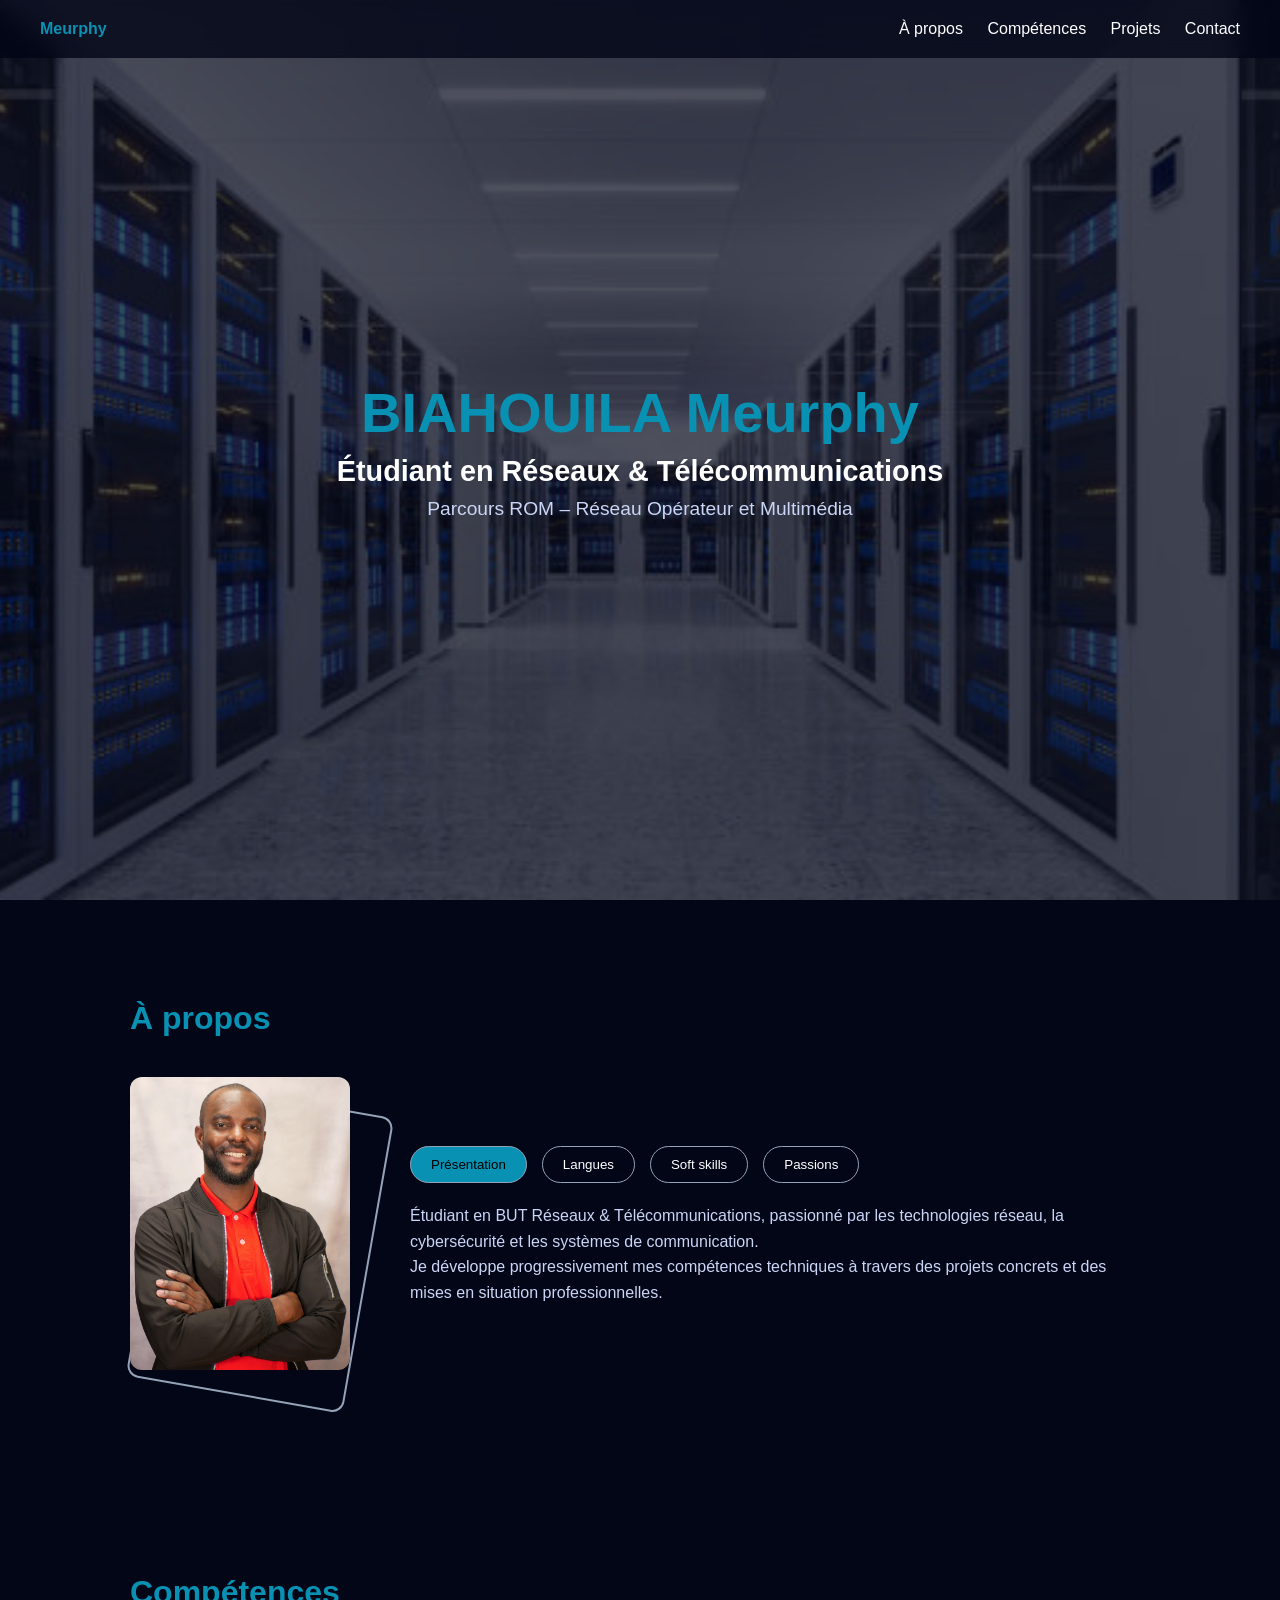
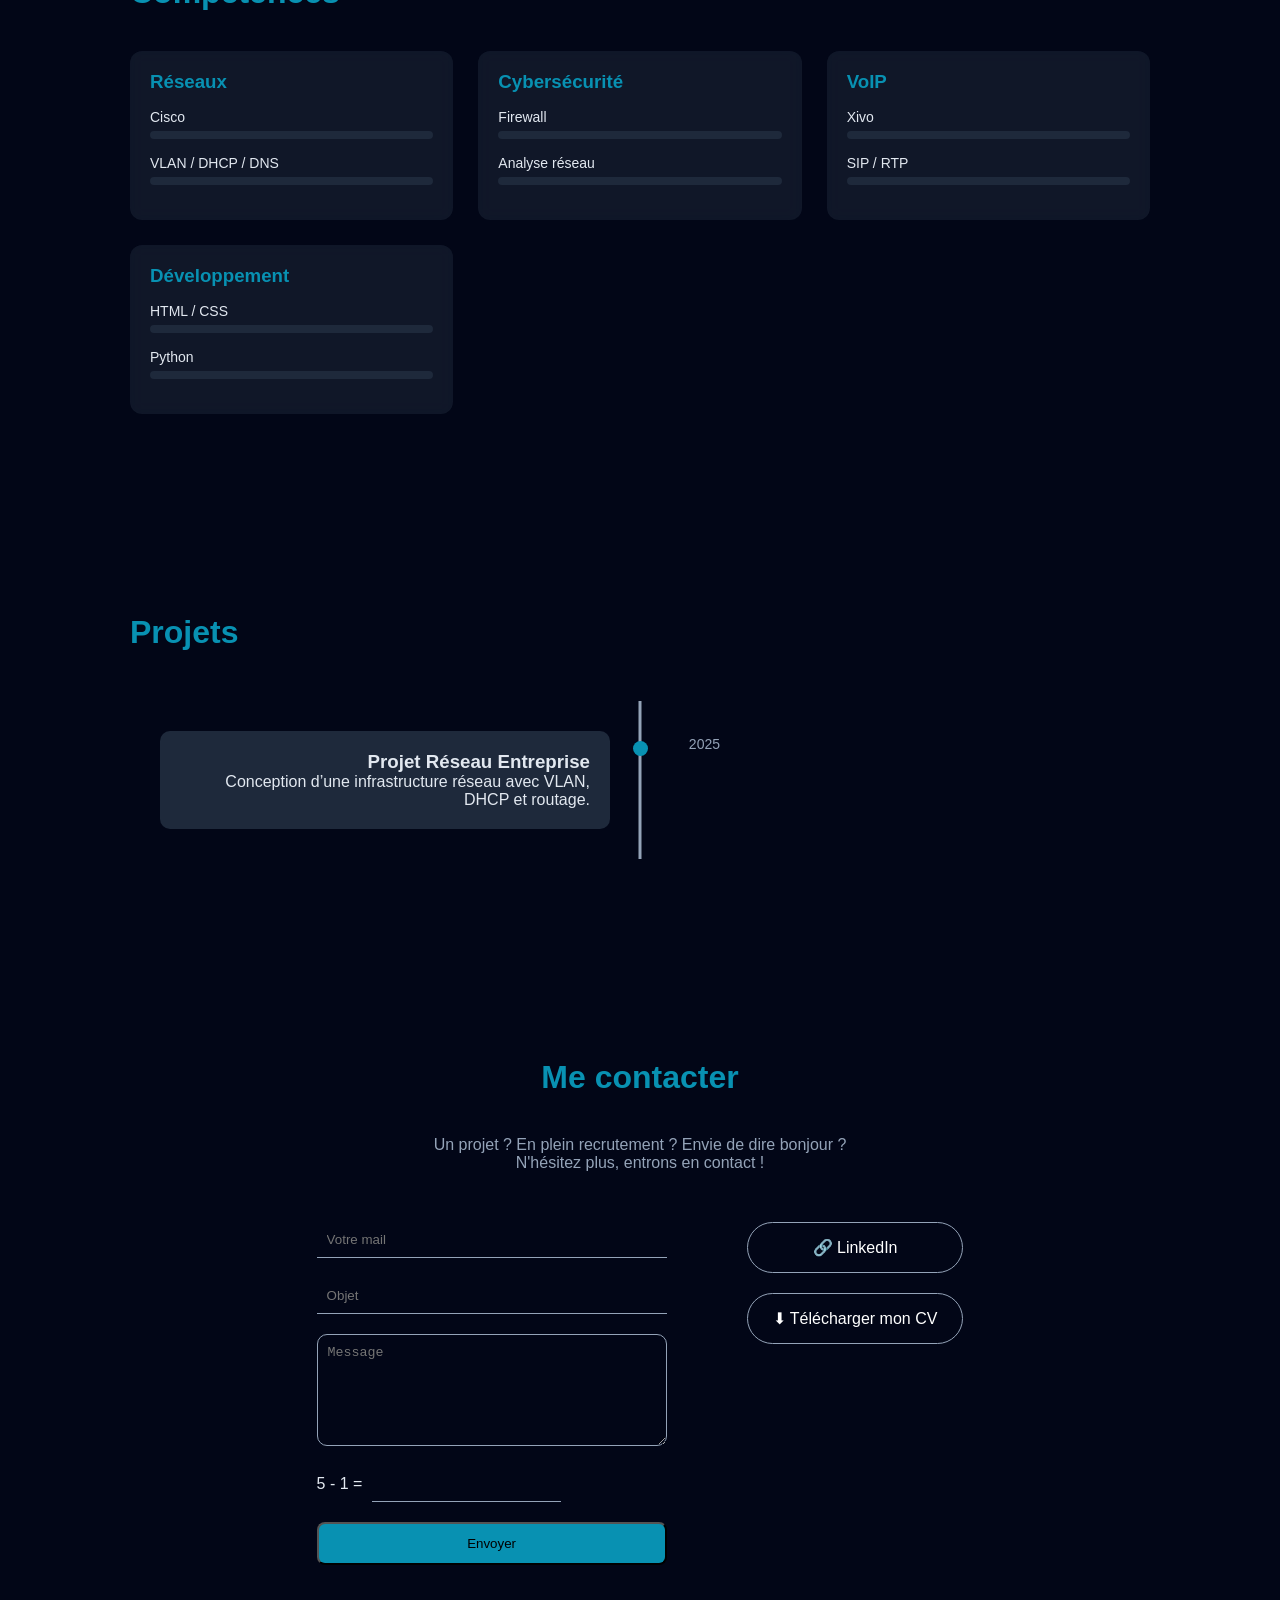
==== index.html @ 03d5271f "Add files via upload" ====
<!DOCTYPE html>
<html lang="fr">
<head>
<meta charset="UTF-8">
<title>Portfolio - Meurphy</title>
<link rel="stylesheet" href="style.css">
</head>

<body>

<!-- ========================= -->
<!-- HEADER -->
<!-- ========================= -->
<header>
    <div class="logo">Meurphy</div>
    <nav>
        <a href="#about">À propos</a>
        <a href="#skills">Compétences</a>
        <a href="#projects">Projets</a>
        <a href="#contact">Contact</a>
    </nav>
</header>

<!-- ========================= -->
<!-- HERO -->
<!-- ========================= -->
<section class="hero">
    <div class="hero-overlay"></div>

    <div class="hero-content">
        <h1>BIAHOUILA Meurphy</h1>
        <h2>Étudiant en Réseaux & Télécommunications</h2>
        <p>Parcours ROM – Réseau Opérateur et Multimédia</p>
    </div>
</section>

<!-- ========================= -->
<!-- À PROPOS -->
<!-- ========================= -->
<section id="about" class="about">

    <h2 class="section-title">À propos</h2>

    <div class="about-container">

        <!-- IMAGE -->
        <div class="about-image">
            <div class="image-frame"></div>
            <img src="meurphy.jpg" alt="photo">
        </div>

        <!-- CONTENU -->
        <div class="about-content">

            <div class="tabs">
                <button class="tab active" onclick="openTab('presentation', this)">Présentation</button>
                <button class="tab" onclick="openTab('languages', this)">Langues</button>
                <button class="tab" onclick="openTab('soft', this)">Soft skills</button>
                <button class="tab" onclick="openTab('passions', this)">Passions</button>
            </div>

            <!-- PRESENTATION -->
            <div class="tab-content active" id="presentation">
                <p>
                    Étudiant en BUT Réseaux & Télécommunications, passionné par les technologies réseau,
                    la cybersécurité et les systèmes de communication.
                </p>
                <p>
                    Je développe progressivement mes compétences techniques à travers des projets concrets
                    et des mises en situation professionnelles.
                </p>
            </div>

            <!-- LANGUES -->
            <div class="tab-content" id="languages">
                <div class="languages">

                    <div class="lang">
                        <img src="France.png" alt="français">
                        <h4>Français</h4>
                        <p>Langue maternelle</p>
                    </div>

                    <div class="lang">
                        <img src="uk.png" alt="anglais">
                        <h4>Anglais</h4>
                        <p>Niveau B2</p>
                    </div>

                </div>
            </div>

            <!-- SOFT SKILLS -->
            <div class="tab-content" id="soft">
                <ul>
                    <li>Esprit d’équipe</li>
                    <li>Autonomie</li>
                    <li>Rigueur</li>
                    <li>Adaptabilité</li>
                </ul>
            </div>

            <!-- PASSIONS -->
            <div class="tab-content" id="passions">
                <ul>
                    <li>MMA</li>
                    <li>Cybersécurité</li>
                    <li>Technologies réseau</li>
                </ul>
            </div>

        </div>

    </div>

</section>

<!-- ========================= -->
<!-- COMPÉTENCES -->
<!-- ========================= -->
<section id="skills" class="skills section">
    <h2 class="section-title">Compétences</h2>

    <div class="skills-grid">

        <div class="skill-card">
            <h3>Réseaux</h3>

            <div class="skill-item">
                <span>Cisco</span>
                <div class="progress">
                    <div class="progress-bar" data-percent="85%"></div>
                </div>
            </div>

            <div class="skill-item">
                <span>VLAN / DHCP / DNS</span>
                <div class="progress">
                    <div class="progress-bar" data-percent="80%"></div>
                </div>
            </div>
        </div>

        <div class="skill-card">
            <h3>Cybersécurité</h3>

            <div class="skill-item">
                <span>Firewall</span>
                <div class="progress">
                    <div class="progress-bar" data-percent="70%"></div>
                </div>
            </div>

            <div class="skill-item">
                <span>Analyse réseau</span>
                <div class="progress">
                    <div class="progress-bar" data-percent="65%"></div>
                </div>
            </div>
        </div>

        <div class="skill-card">
            <h3>VoIP</h3>

            <div class="skill-item">
                <span>Xivo</span>
                <div class="progress">
                    <div class="progress-bar" data-percent="75%"></div>
                </div>
            </div>

            <div class="skill-item">
                <span>SIP / RTP</span>
                <div class="progress">
                    <div class="progress-bar" data-percent="70%"></div>
                </div>
            </div>
        </div>

        <div class="skill-card">
            <h3>Développement</h3>

            <div class="skill-item">
                <span>HTML / CSS</span>
                <div class="progress">
                    <div class="progress-bar" data-percent="80%"></div>
                </div>
            </div>

            <div class="skill-item">
                <span>Python</span>
                <div class="progress">
                    <div class="progress-bar" data-percent="60%"></div>
                </div>
            </div>
        </div>

    </div>
</section>

<!-- ========================= -->
<!-- PROJETS -->
<!-- ========================= -->
<section id="projects" class="projects section">
    <h2 class="section-title">Projets</h2>

    <div class="timeline">
        <div class="timeline-item left">
            <div class="timeline-content">
                <h3>Projet Réseau Entreprise</h3>
                <p>Conception d’une infrastructure réseau avec VLAN, DHCP et routage.</p>
            </div>
            <span class="timeline-date">2025</span>
        </div>
    </div>
</section>

<!-- ========================= -->
<!-- CONTACT -->
<!-- ========================= -->
<section id="contact" class="contact section">
    <h2 class="section-title">Me contacter</h2>

    <p class="contact-subtitle">
        Un projet ? En plein recrutement ? Envie de dire bonjour ? <br>
        N'hésitez plus, entrons en contact !
    </p>

    <div class="contact-container">

        <form class="contact-form">
            <input type="email" placeholder="Votre mail" required>
            <input type="text" placeholder="Objet" required>
            <textarea placeholder="Message" rows="6" required></textarea>

            <div class="captcha">
                <label>5 - 1 =</label>
                <input type="number" required>
            </div>

            <button type="submit" class="btn">Envoyer</button>
        </form>

        <div class="contact-links">
            <a href="#" class="contact-btn">🔗 LinkedIn</a>
            <a href="CV_Meurphy.pdf" download class="contact-btn">⬇ Télécharger mon CV</a>
        </div>

    </div>
</section>

<script src="script.js"></script>

</body>
</html>
---- style.css ----
/* RESET */
* {
    margin: 0;
    padding: 0;
    box-sizing: border-box;
}

body {
    font-family: 'Segoe UI', sans-serif;
    background: #020617;
    color: #e2e8f0;
}

/* HEADER */
header {
    position: fixed;
    width: 100%;
    top: 0;
    display: flex;
    justify-content: space-between;
    padding: 20px 40px;
    background: rgba(2,6,23,0.8);
    backdrop-filter: blur(10px);
    z-index: 1000;
}

.logo {
    color: #0891b2;
    font-weight: bold;
}

nav a {
    margin-left: 20px;
    color: white;
    text-decoration: none;
}

nav a:hover {
    color: #0891b2;
}

/* HERO */
/* HERO IMAGE BACKGROUND */
.hero {
    position: relative;
    height: 100vh;
    background: url("hero.jpg") center/cover no-repeat;
    display: flex;
    justify-content: center;
    align-items: center;
    text-align: center;
}

/* OVERLAY */
.hero-overlay {
    position: absolute;
    width: 100%;
    height: 100%;
    background: rgba(2, 6, 23, 0.7);
}

/* CONTENU */
.hero-content {
    position: relative;
    color: white;
}

.hero-content h1 {
    font-size: 3.5em;
    margin-bottom: 10px;
    color: #0891b2;
}

.hero-content h2 {
    font-size: 1.8em;
    margin-bottom: 10px;
}

.hero-content p {
    font-size: 1.2em;
    color: #cbd5f5;
}

/* BUTTON */
.btn {
    padding: 12px 25px;
    background: #0891b2;
    color: black;
    border-radius: 8px;
    text-decoration: none;
}

/* SECTION */
.section {
    padding: 100px 40px;
    max-width: 1100px;
    margin: auto;
}

/* GRID */
.grid {
    display: grid;
    grid-template-columns: repeat(auto-fit, minmax(250px, 1fr));
    gap: 20px;
}

/* CARD */
.card {
    background: rgba(30,41,59,0.5);
    padding: 20px;
    border-radius: 12px;
    backdrop-filter: blur(8px);
    transition: 0.3s;
}

.card:hover {
    transform: translateY(-5px);
}

/* ========================= */
/* 🔥 SECTION À PROPOS */
/* ========================= */

.about {
    padding: 100px 40px;
    max-width: 1100px;
    margin: auto;
}

.section-title {
    font-size: 2em;
    margin-bottom: 40px;
    color: #0891b2;
}

.about-container {
    display: flex;
    gap: 60px;
    align-items: center;
}

/* IMAGE */
.about-image {
    position: relative;
}

.about-image img {
    width: 220px;
    border-radius: 12px;
    position: relative;
    z-index: 2;
}

.image-frame {
    position: absolute;
    width: 220px;
    height: 300px;
    border: 2px solid #94a3b8;
    border-radius: 12px;
    transform: rotate(10deg);
    top: 20px;
    left: 20px;
}

/* CONTENT */
.about-content {
    flex: 1;
}

/* TABS */
.tabs {
    display: flex;
    gap: 15px;
    margin-bottom: 20px;
}

.tab {
    padding: 10px 20px;
    border-radius: 20px;
    border: 1px solid #94a3b8;
    background: transparent;
    color: white;
    cursor: pointer;
    transition: 0.3s;
}

.tab:hover {
    background: #1e293b;
}

.tab.active {
    background: #0891b2;
    color: black;
}

/* TEXT */
.tab-content {
    display: none;
    color: #cbd5f5;
    line-height: 1.6;
}

.tab-content.active {
    display: block;
}

.tab-content ul {
    padding-left: 20px;
}

/* RESPONSIVE */
@media (max-width: 768px) {

    header {
        flex-direction: column;
        gap: 10px;
    }

    .about-container {
        flex-direction: column;
        text-align: center;
    }

    .image-frame {
        display: none;
    }

    .hero h1 {
        font-size: 2em;
    }
}/* ========================= */
/* COMPETENCES */
/* ========================= */

.skills-grid {
    display: grid;
    grid-template-columns: repeat(auto-fit, minmax(250px, 1fr));
    gap: 25px;
}

.skill-card {
    background: rgba(30,41,59,0.5);
    padding: 20px;
    border-radius: 12px;
    backdrop-filter: blur(8px);
    transition: 0.3s;
    cursor: pointer;
}

.skill-card:hover {
    transform: translateY(-5px);
}

/* BARRE */
.progress {
    margin-top: 15px;
    height: 10px;
    background: #1e293b;
    border-radius: 10px;
    overflow: hidden;
}

/* BARRE INTERNE */
.progress-bar {
    height: 100%;
    width: 0;
    background: #0891b2;
    border-radius: 10px;
    position: relative;
    transition: width 0.6s ease;
}

/* TEXTE % */
.progress-bar::after {
    content: attr(data-percent);
    position: absolute;
    right: 5px;
    top: -25px;
    font-size: 12px;
    color: white;
    opacity: 0;
    transition: 0.3s;
}

/* HOVER = ANIMATION */
.skill-card:hover .progress-bar {
    width: attr(data-percent);
}

.skill-card:hover .progress-bar::after {
    opacity: 1;
}/* TITRE DANS LES CARTES */
.skill-card h3 {
    margin-bottom: 15px;
    color: #0891b2;
}

/* CHAQUE SKILL */
.skill-item {
    margin-bottom: 15px;
}

.skill-item span {
    font-size: 14px;
}

/* BARRE */
.progress {
    margin-top: 5px;
    height: 8px;
    background: #1e293b;
    border-radius: 10px;
    overflow: hidden;
}

.progress-bar {
    height: 100%;
    width: 0;
    background: #0891b2;
    border-radius: 10px;
    position: relative;
    transition: width 0.6s ease;
}

/* POURCENTAGE */
.progress-bar::after {
    content: attr(data-percent);
    position: absolute;
    right: 0;
    top: -20px;
    font-size: 12px;
    opacity: 0;
    transition: 0.3s;
}

/* HOVER GLOBAL */
.skill-card:hover .progress-bar {
    width: var(--percent);
}

.skill-card:hover .progress-bar::after {
    opacity: 1;
}/* ========================= */
/* CONTACT */
/* ========================= */

.contact {
    text-align: center;
}

.contact-subtitle {
    color: #94a3b8;
    margin-bottom: 50px;
}

/* LAYOUT */
.contact-container {
    display: flex;
    justify-content: center;
    gap: 80px;
    align-items: flex-start;
}

/* FORM */
.contact-form {
    display: flex;
    flex-direction: column;
    gap: 20px;
    width: 350px;
}

.contact-form input,
.contact-form textarea {
    background: transparent;
    border: none;
    border-bottom: 1px solid #94a3b8;
    padding: 10px;
    color: white;
}

.contact-form textarea {
    border: 1px solid #94a3b8;
    border-radius: 10px;
}

/* CAPTCHA */
.captcha {
    display: flex;
    align-items: center;
    gap: 10px;
}

/* BOUTONS DROITE */
.contact-links {
    display: flex;
    flex-direction: column;
    gap: 20px;
}

.contact-btn {
    padding: 15px 25px;
    border: 1px solid #94a3b8;
    border-radius: 30px;
    text-decoration: none;
    color: white;
    transition: 0.3s;
}

.contact-btn:hover {
    background: #0891b2;
    color: black;
}

/* RESPONSIVE */
@media (max-width: 768px) {
    .contact-container {
        flex-direction: column;
        align-items: center;
    }
}
/* ========================= */
/* TIMELINE PROJETS */
/* ========================= */

.timeline {
    position: relative;
    margin-top: 50px;
}

/* LIGNE CENTRALE */
.timeline::before {
    content: "";
    position: absolute;
    left: 50%;
    width: 3px;
    height: 100%;
    background: #94a3b8;
    transform: translateX(-50%);
}

/* ITEM */
.timeline-item {
    position: relative;
    width: 50%;
    padding: 30px;
}

/* GAUCHE */
.timeline-item.left {
    left: 0;
    text-align: right;
}

/* DROITE */
.timeline-item.right {
    left: 50%;
}

/* CONTENU */
.timeline-content {
    background: #1e293b;
    padding: 20px;
    border-radius: 10px;
}

/* POINT */
.timeline-item::before {
    content: "";
    position: absolute;
    top: 40px;
    width: 15px;
    height: 15px;
    background: #0891b2;
    border-radius: 50%;
    z-index: 1;
}

/* POSITION POINT */
.timeline-item.left::before {
    right: -8px;
}

.timeline-item.right::before {
    left: -8px;
}

/* DATE */
.timeline-date {
    position: absolute;
    top: 35px;
    font-size: 14px;
    color: #94a3b8;
}

.timeline-item.left .timeline-date {
    right: -80px;
}

.timeline-item.right .timeline-date {
    left: -80px;
}

/* RESPONSIVE */
@media (max-width: 768px) {

    .timeline::before {
        left: 10px;
    }

    .timeline-item {
        width: 100%;
        padding-left: 40px;
    }

    .timeline-item.right {
        left: 0;
    }

    .timeline-item.left {
        text-align: left;
    }

    .timeline-item::before {
        left: 0;
    }

    .timeline-date {
        position: relative;
        left: 0;
        right: 0;
        margin-bottom: 10px;
    }
}
/* ========================= */
/* LANGUES */
/* ========================= */

.languages {
    display: flex;
    gap: 50px;
    margin-top: 30px;
    align-items: center;
}

/* CARTE LANGUE */
.lang {
    text-align: center;
    transition: 0.3s;
}

/* IMAGE (TAILLE PRO) */
.lang img {
    width: 60px;
    height: 40px;
    object-fit: cover;
    border-radius: 6px;
    margin-bottom: 10px;
}

/* TITRE */
.lang h4 {
    color: #0891b2;
    margin-bottom: 5px;
}

/* TEXTE */
.lang p {
    font-size: 14px;
    color: #cbd5f5;
}

/* HOVER STYLE WADOUX */
.lang:hover {
    transform: translateY(-6px);
}
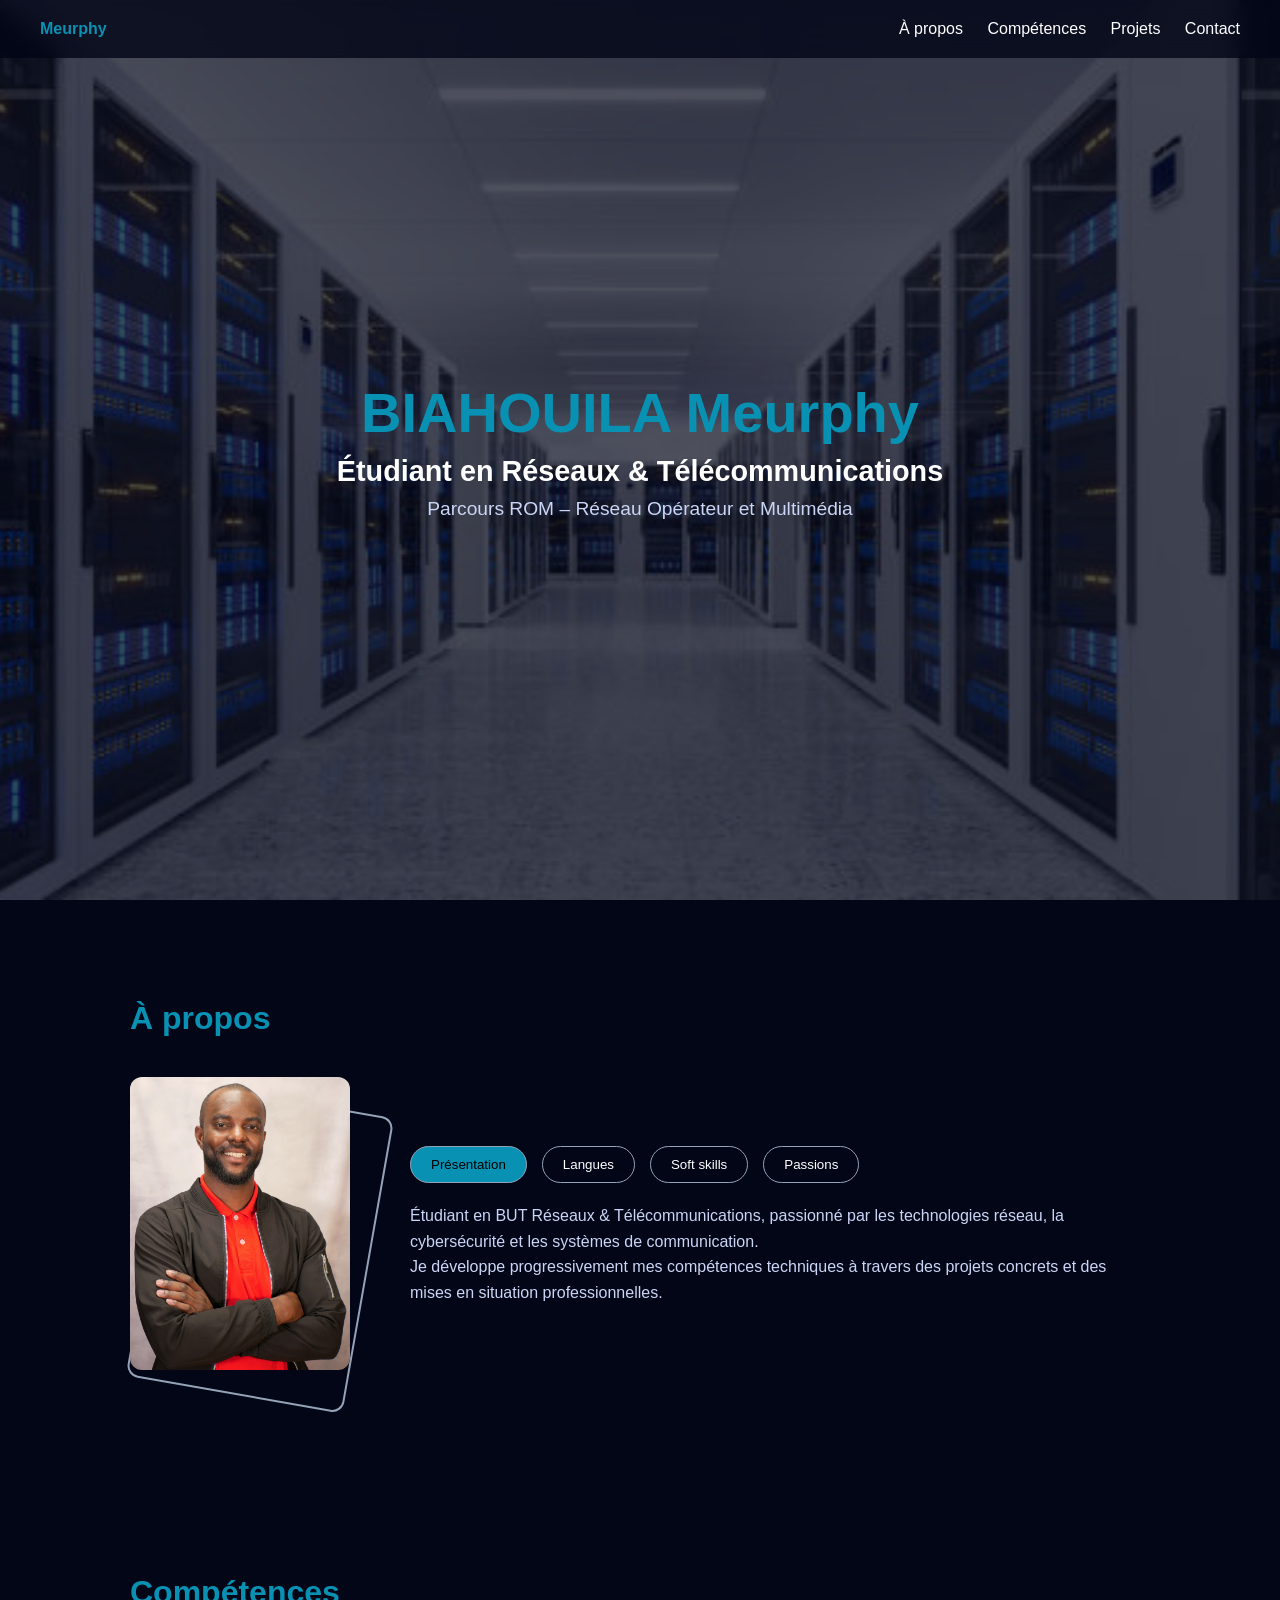
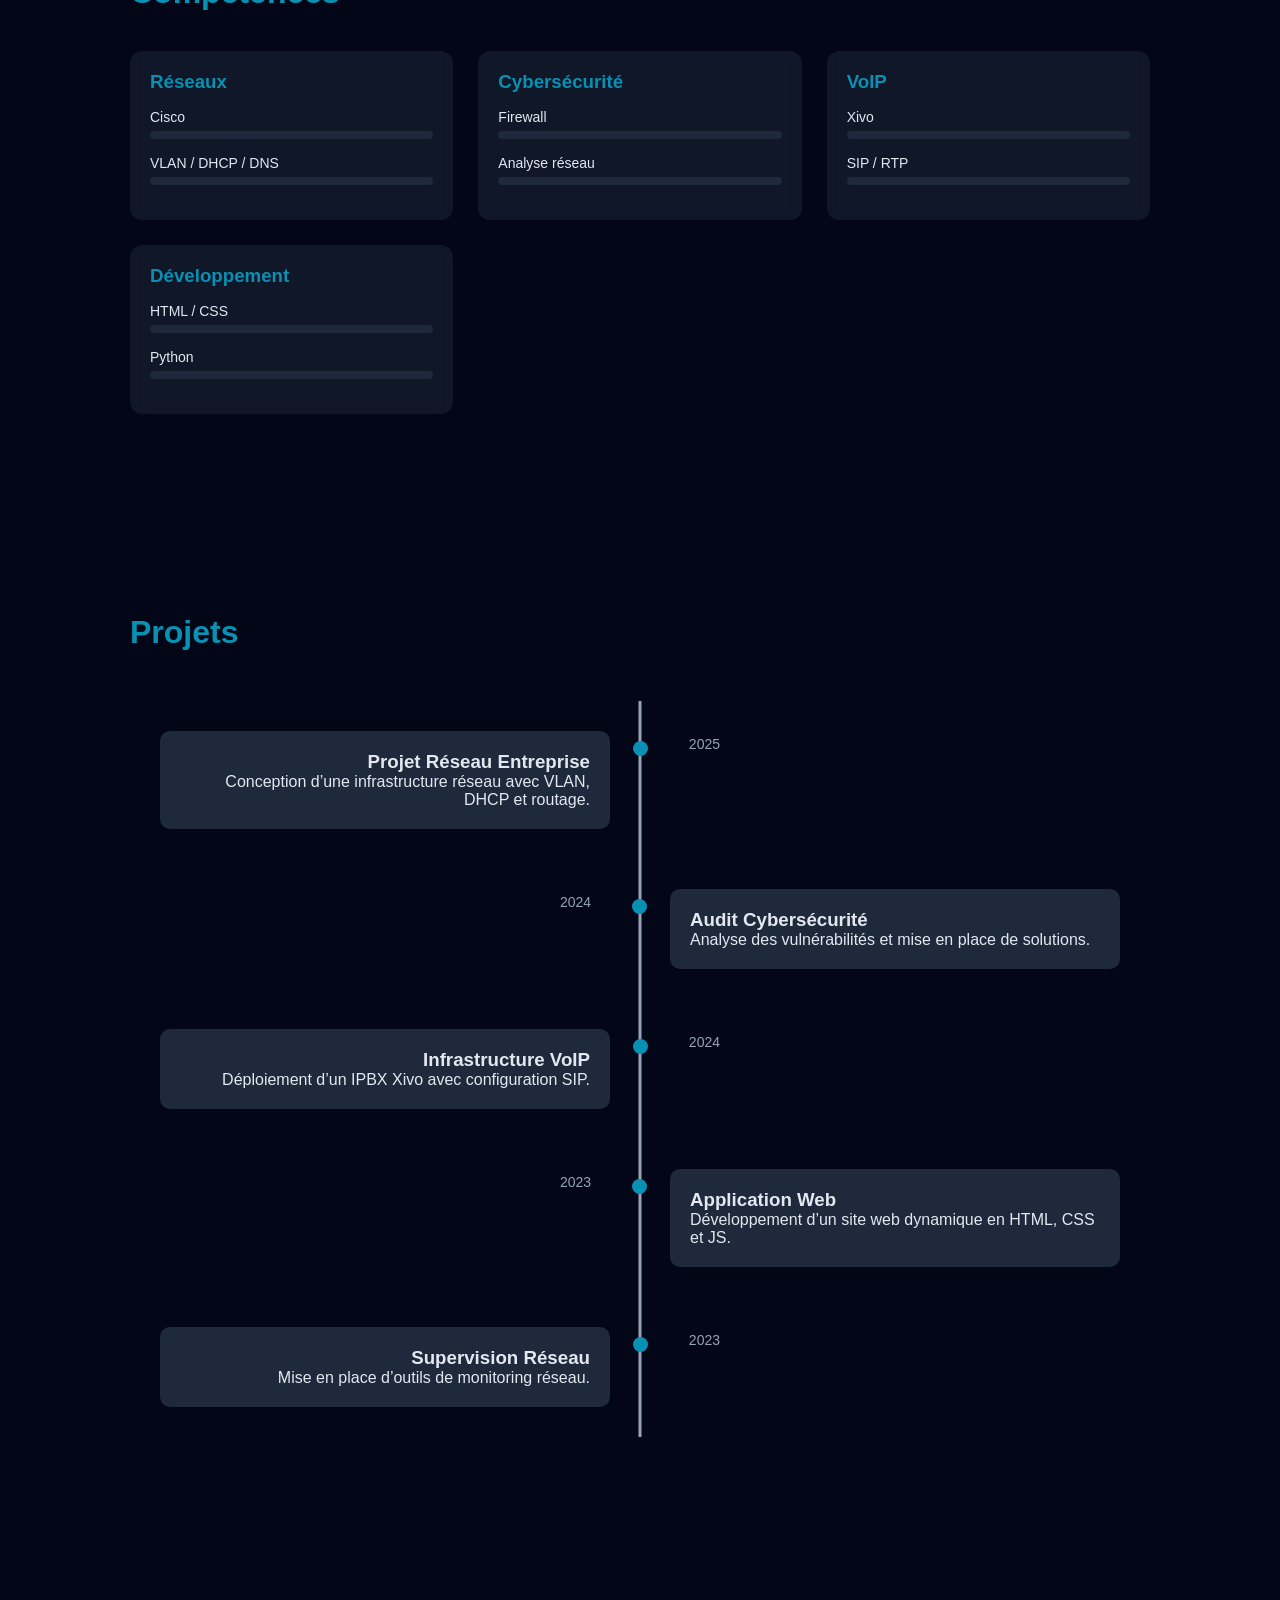
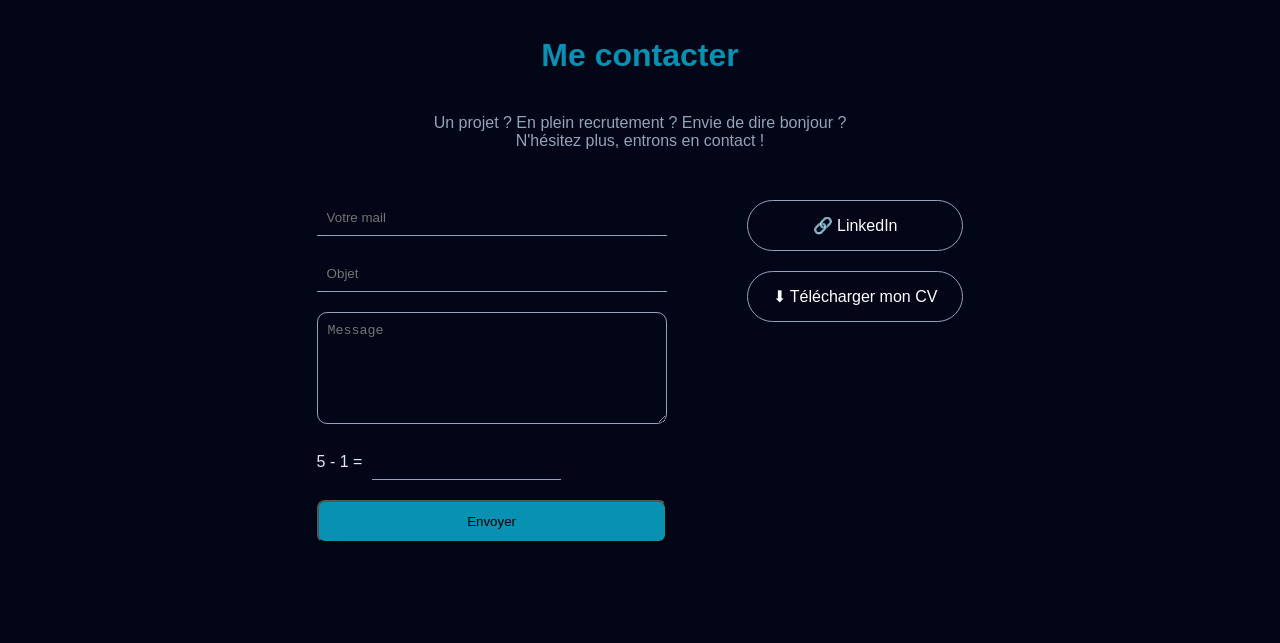
==== commit c36fdb3f: "Add files via upload" ====
--- a/index.html
+++ b/index.html
@@ -205,6 +205,7 @@
     <h2 class="section-title">Projets</h2>
 
     <div class="timeline">
+
         <div class="timeline-item left">
             <div class="timeline-content">
                 <h3>Projet Réseau Entreprise</h3>
@@ -212,6 +213,39 @@
             </div>
             <span class="timeline-date">2025</span>
         </div>
+
+        <div class="timeline-item right">
+            <div class="timeline-content">
+                <h3>Audit Cybersécurité</h3>
+                <p>Analyse des vulnérabilités et mise en place de solutions.</p>
+            </div>
+            <span class="timeline-date">2024</span>
+        </div>
+
+        <div class="timeline-item left">
+            <div class="timeline-content">
+                <h3>Infrastructure VoIP</h3>
+                <p>Déploiement d’un IPBX Xivo avec configuration SIP.</p>
+            </div>
+            <span class="timeline-date">2024</span>
+        </div>
+
+        <div class="timeline-item right">
+            <div class="timeline-content">
+                <h3>Application Web</h3>
+                <p>Développement d’un site web dynamique en HTML, CSS et JS.</p>
+            </div>
+            <span class="timeline-date">2023</span>
+        </div>
+
+        <div class="timeline-item left">
+            <div class="timeline-content">
+                <h3>Supervision Réseau</h3>
+                <p>Mise en place d’outils de monitoring réseau.</p>
+            </div>
+            <span class="timeline-date">2023</span>
+        </div>
+
     </div>
 </section>
 
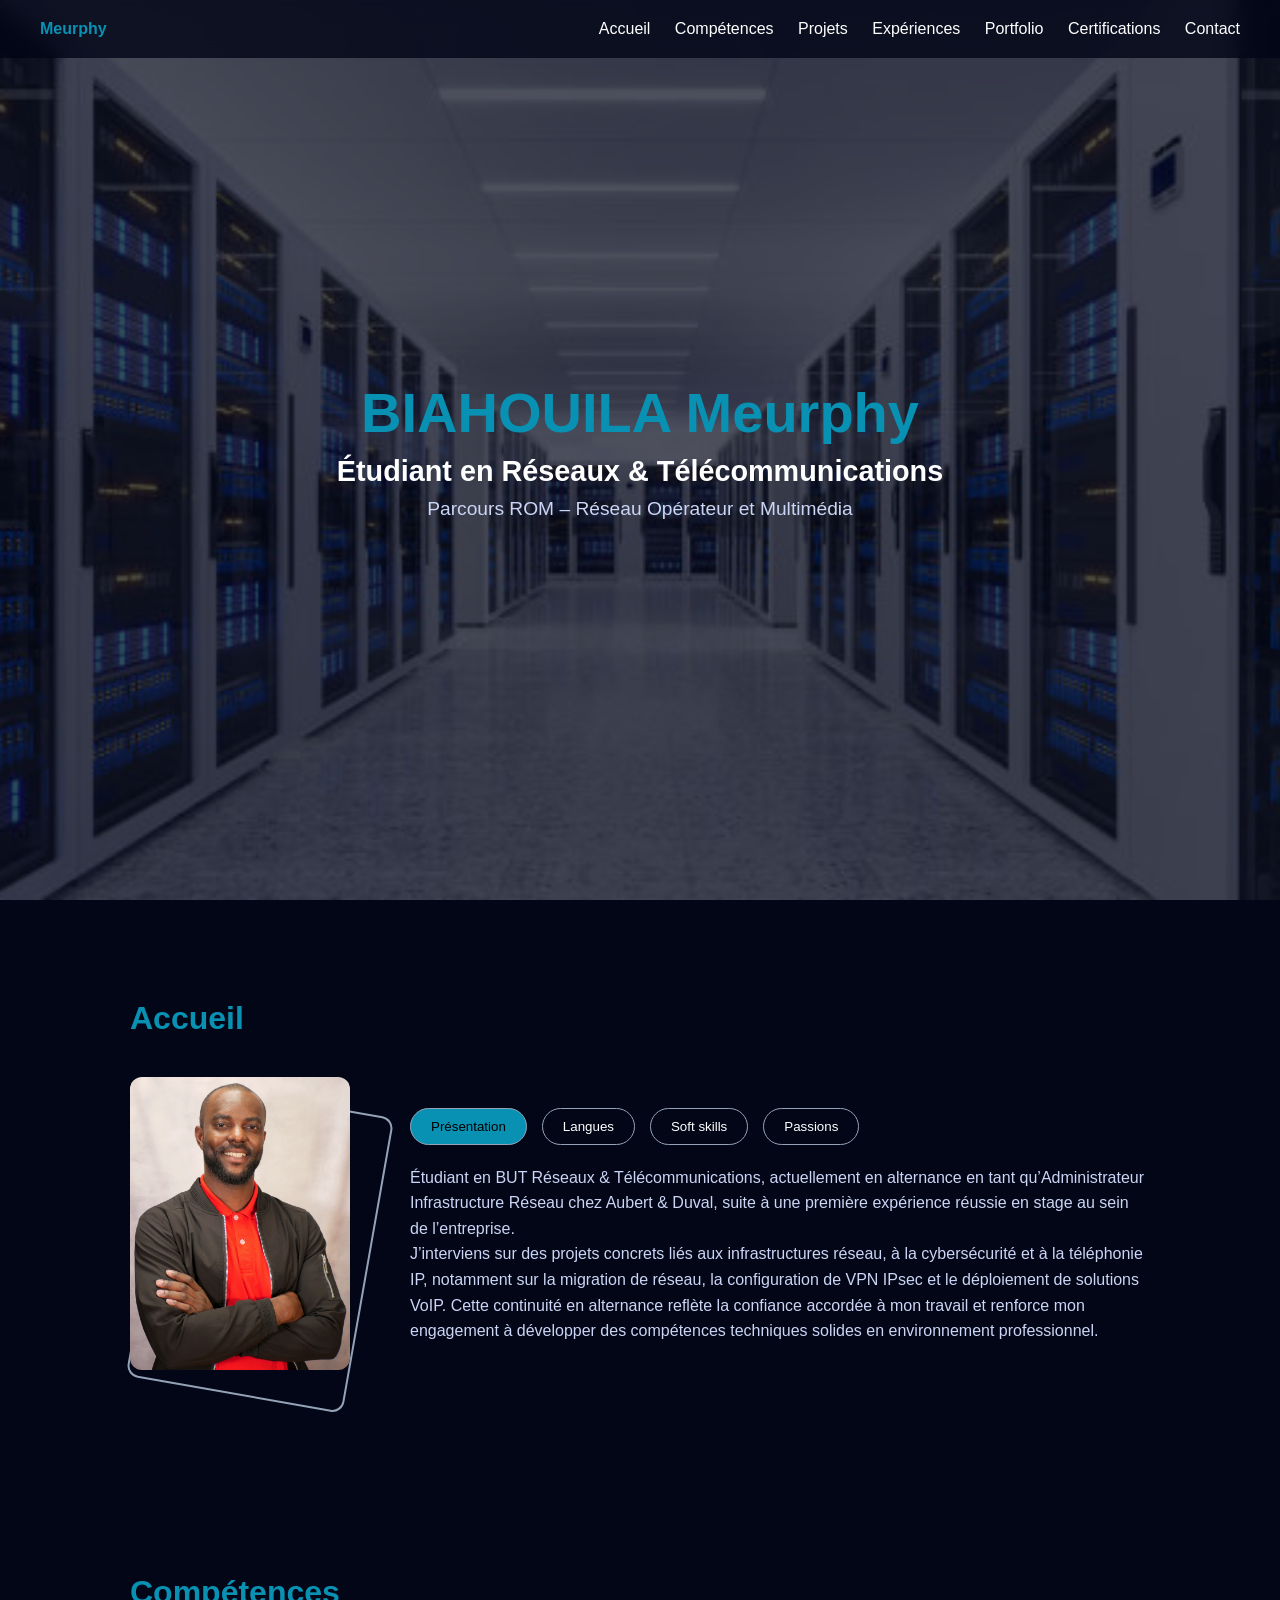
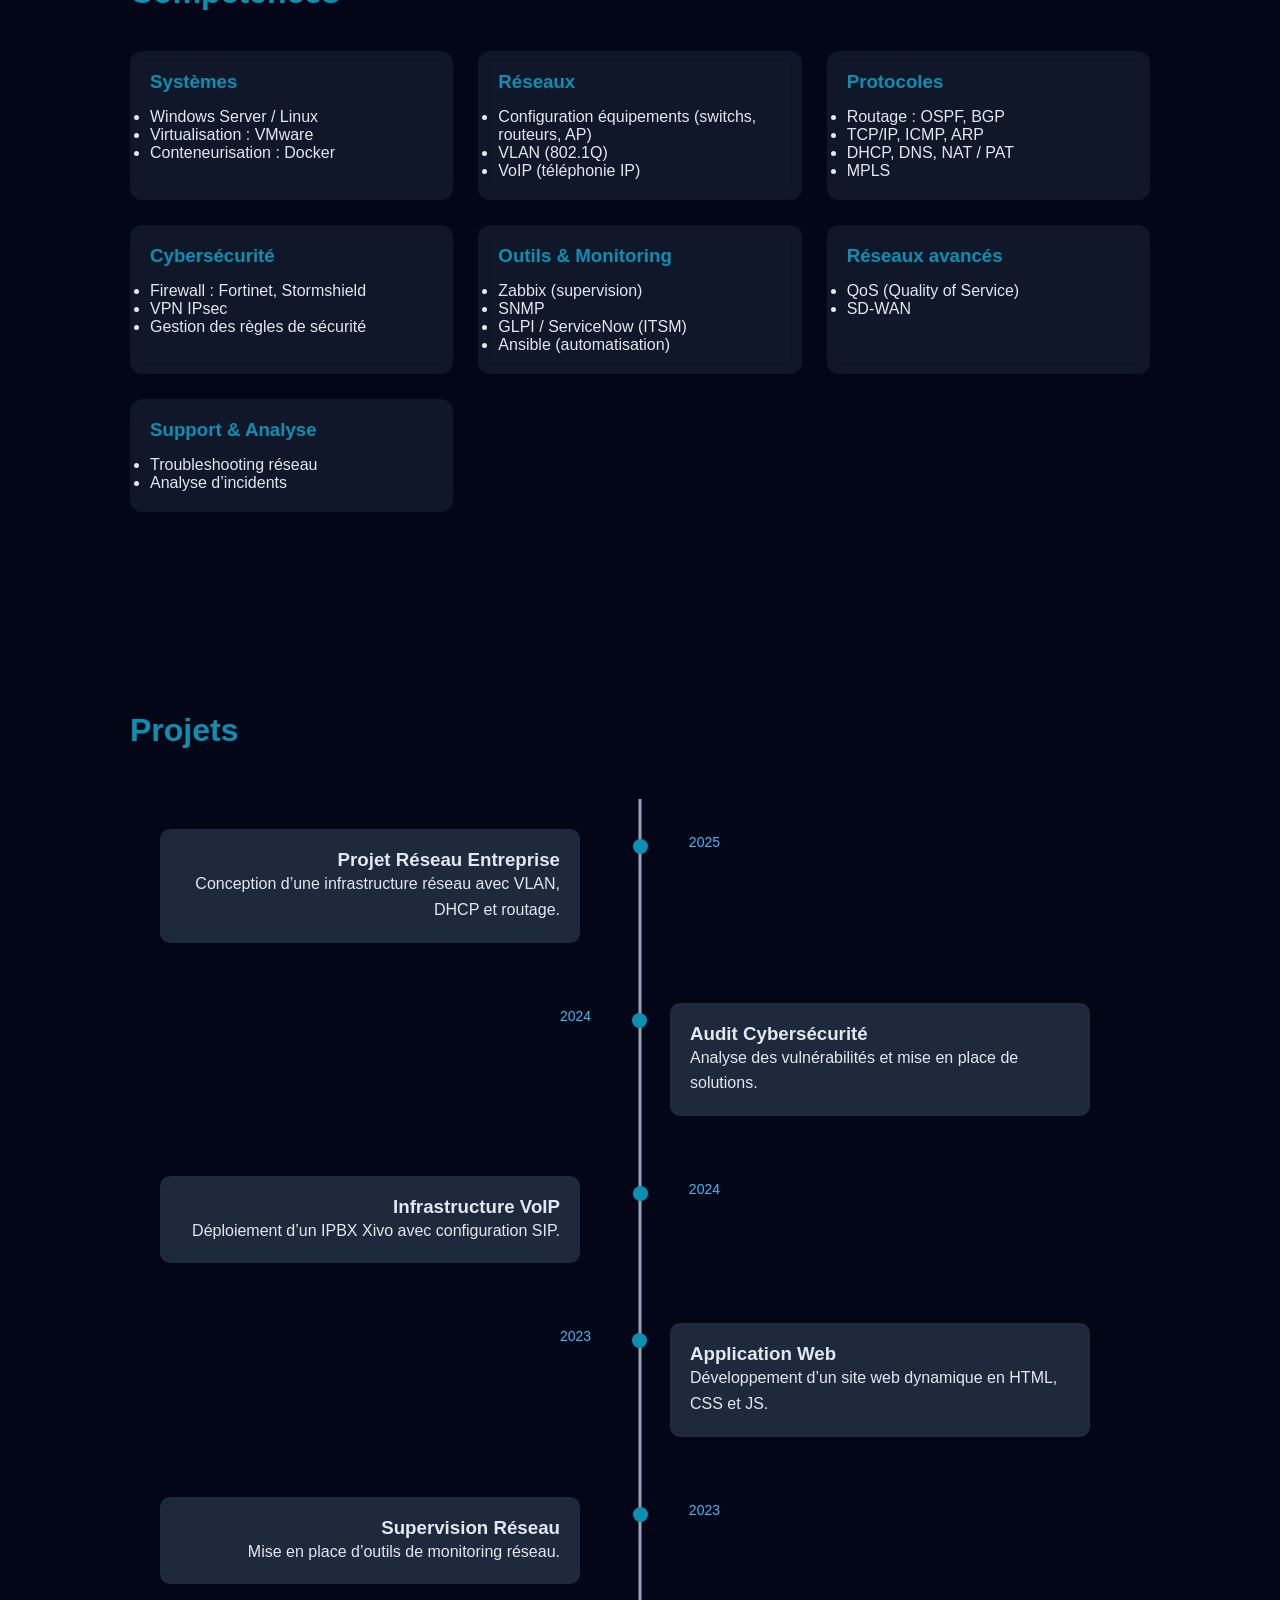
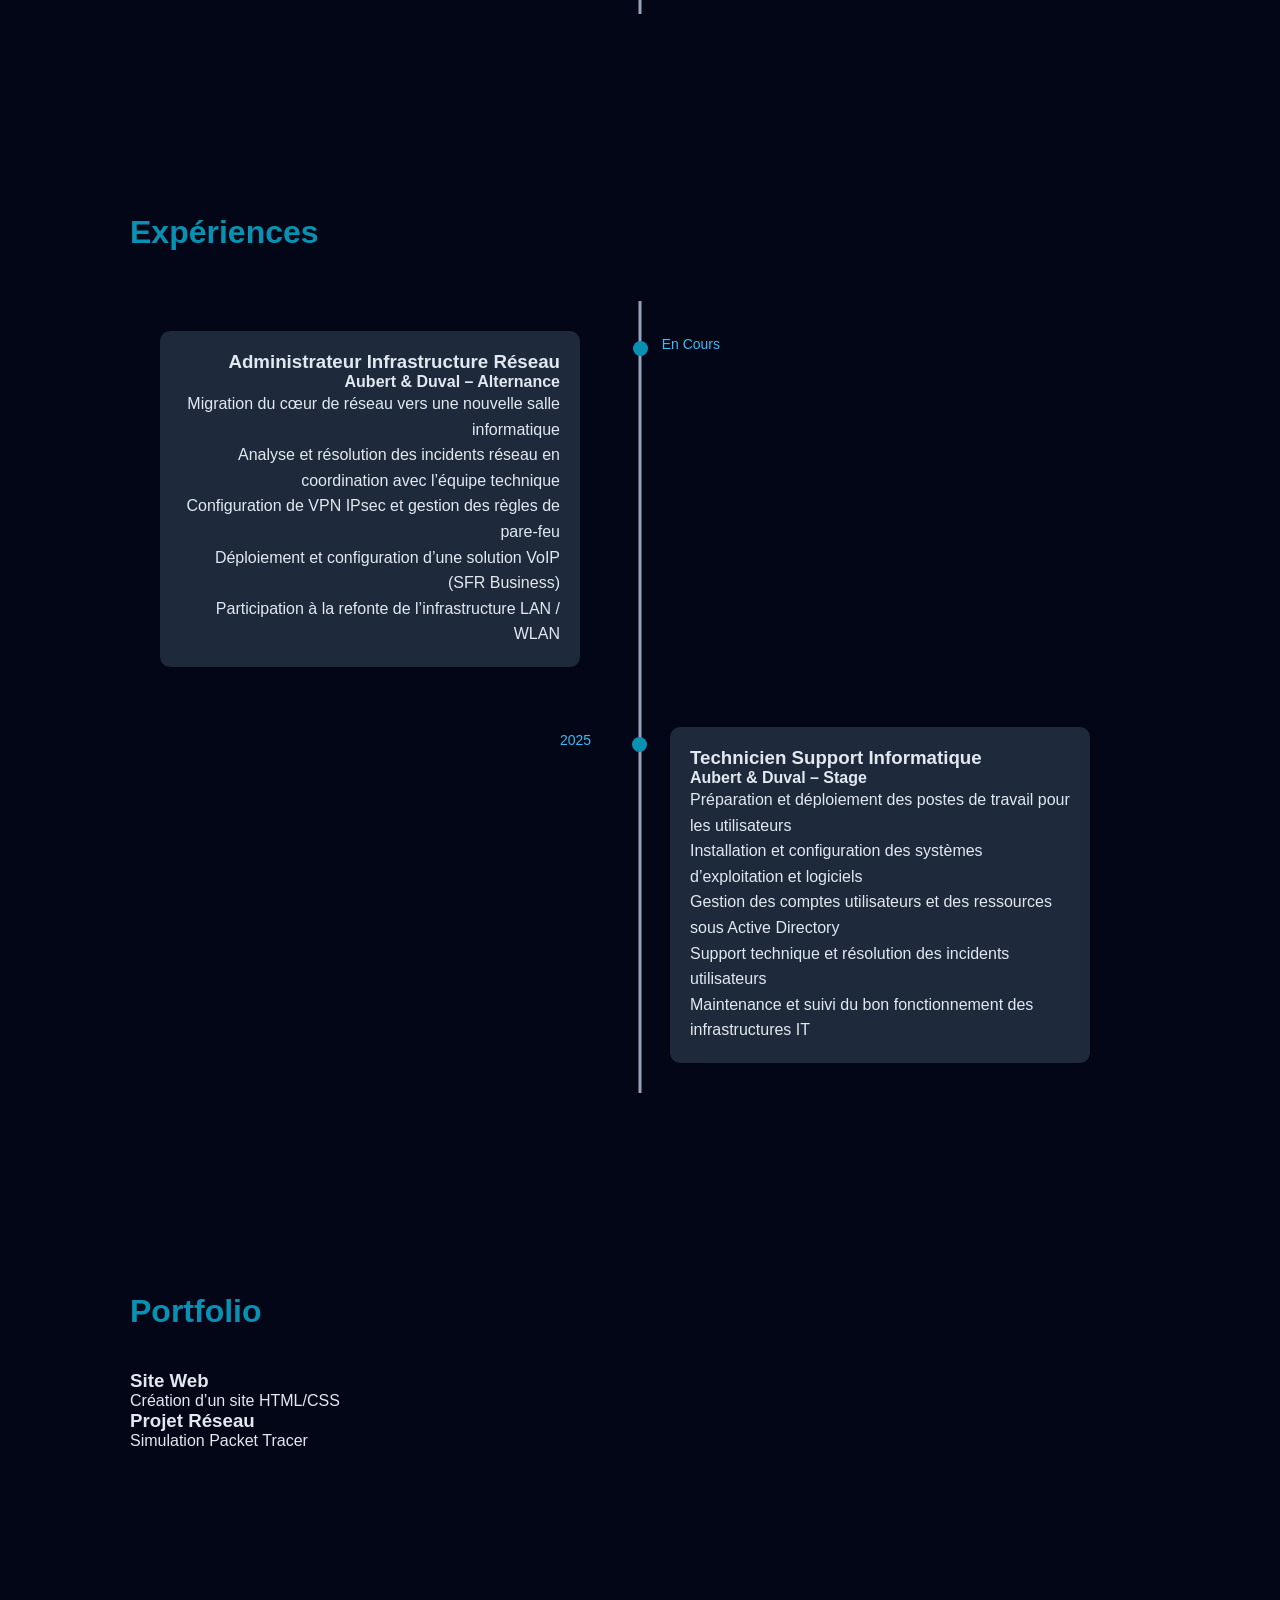
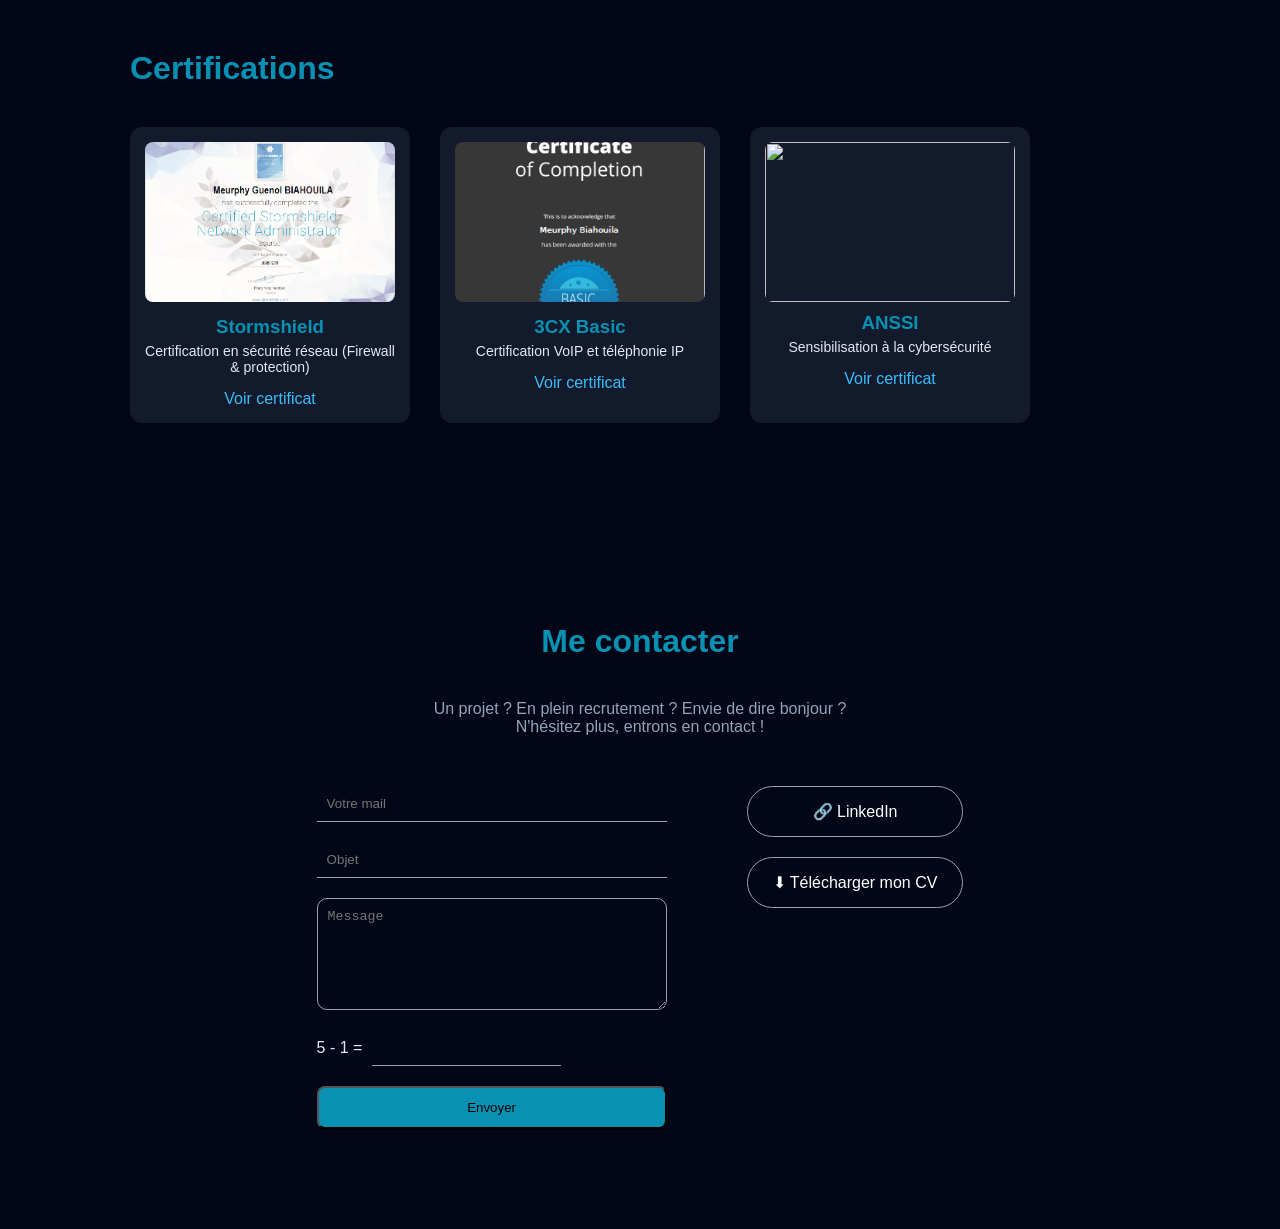
==== commit 8a0f4c98: "Add files via upload" ====
--- a/index.html
+++ b/index.html
@@ -14,9 +14,12 @@
 <header>
     <div class="logo">Meurphy</div>
     <nav>
-        <a href="#about">À propos</a>
+        <a href="#about">Accueil</a>
         <a href="#skills">Compétences</a>
         <a href="#projects">Projets</a>
+		<a href="#experience">Expériences</a>
+        <a href="#portfolio">Portfolio</a>
+        <a href="#certifications">Certifications</a>
         <a href="#contact">Contact</a>
     </nav>
 </header>
@@ -26,7 +29,6 @@
 <!-- ========================= -->
 <section class="hero">
     <div class="hero-overlay"></div>
-
     <div class="hero-content">
         <h1>BIAHOUILA Meurphy</h1>
         <h2>Étudiant en Réseaux & Télécommunications</h2>
@@ -39,7 +41,7 @@
 <!-- ========================= -->
 <section id="about" class="about">
 
-    <h2 class="section-title">À propos</h2>
+    <h2 class="section-title">Accueil</h2>
 
     <div class="about-container">
 
@@ -62,12 +64,14 @@
             <!-- PRESENTATION -->
             <div class="tab-content active" id="presentation">
                 <p>
-                    Étudiant en BUT Réseaux & Télécommunications, passionné par les technologies réseau,
-                    la cybersécurité et les systèmes de communication.
+                    Étudiant en BUT Réseaux & Télécommunications, actuellement en alternance en tant qu’Administrateur Infrastructure Réseau chez Aubert & Duval,
+					suite à une première expérience réussie en stage au sein de l’entreprise.
                 </p>
                 <p>
-                    Je développe progressivement mes compétences techniques à travers des projets concrets
-                    et des mises en situation professionnelles.
+                    J’interviens sur des projets concrets liés aux infrastructures réseau, à la cybersécurité et à la téléphonie IP,
+					notamment sur la migration de réseau, la configuration de VPN IPsec et le déploiement de solutions VoIP. 
+                    Cette continuité en alternance reflète la confiance accordée à mon travail et renforce mon engagement à développer des compétences
+					techniques solides en environnement professionnel.
                 </p>
             </div>
 
@@ -92,12 +96,15 @@
 
             <!-- SOFT SKILLS -->
             <div class="tab-content" id="soft">
-                <ul>
-                    <li>Esprit d’équipe</li>
-                    <li>Autonomie</li>
-                    <li>Rigueur</li>
-                    <li>Adaptabilité</li>
-                </ul>
+               <ul>
+                   <li>Esprit d’analyse</li>
+                   <li>Travail en équipe</li>
+                   <li>Autonomie</li>
+                   <li>Rigueur</li>
+                   <li>Réactivité</li>
+                   <li>Capacité d’apprentissage</li>
+                   <li>Adaptabilité</li>
+               </ul>
             </div>
 
             <!-- PASSIONS -->
@@ -123,76 +130,74 @@
 
     <div class="skills-grid">
 
+        <!-- SYSTEMES -->
+        <div class="skill-card">
+            <h3>Systèmes</h3>
+            <ul>
+                <li>Windows Server / Linux</li>
+                <li>Virtualisation : VMware</li>
+                <li>Conteneurisation : Docker</li>
+            </ul>
+        </div>
+
+        <!-- RESEAUX -->
         <div class="skill-card">
             <h3>Réseaux</h3>
-
-            <div class="skill-item">
-                <span>Cisco</span>
-                <div class="progress">
-                    <div class="progress-bar" data-percent="85%"></div>
-                </div>
-            </div>
-
-            <div class="skill-item">
-                <span>VLAN / DHCP / DNS</span>
-                <div class="progress">
-                    <div class="progress-bar" data-percent="80%"></div>
-                </div>
-            </div>
-        </div>
-
+            <ul>
+                <li>Configuration équipements (switchs, routeurs, AP)</li>
+                <li>VLAN (802.1Q)</li>
+                <li>VoIP (téléphonie IP)</li>
+            </ul>
+        </div>
+
+        <!-- PROTOCOLES -->
+        <div class="skill-card">
+            <h3>Protocoles</h3>
+            <ul>
+                <li>Routage : OSPF, BGP</li>
+                <li>TCP/IP, ICMP, ARP</li>
+                <li>DHCP, DNS, NAT / PAT</li>
+                <li>MPLS</li>
+            </ul>
+        </div>
+
+        <!-- SECURITE -->
         <div class="skill-card">
             <h3>Cybersécurité</h3>
-
-            <div class="skill-item">
-                <span>Firewall</span>
-                <div class="progress">
-                    <div class="progress-bar" data-percent="70%"></div>
-                </div>
-            </div>
-
-            <div class="skill-item">
-                <span>Analyse réseau</span>
-                <div class="progress">
-                    <div class="progress-bar" data-percent="65%"></div>
-                </div>
-            </div>
-        </div>
-
-        <div class="skill-card">
-            <h3>VoIP</h3>
-
-            <div class="skill-item">
-                <span>Xivo</span>
-                <div class="progress">
-                    <div class="progress-bar" data-percent="75%"></div>
-                </div>
-            </div>
-
-            <div class="skill-item">
-                <span>SIP / RTP</span>
-                <div class="progress">
-                    <div class="progress-bar" data-percent="70%"></div>
-                </div>
-            </div>
-        </div>
-
-        <div class="skill-card">
-            <h3>Développement</h3>
-
-            <div class="skill-item">
-                <span>HTML / CSS</span>
-                <div class="progress">
-                    <div class="progress-bar" data-percent="80%"></div>
-                </div>
-            </div>
-
-            <div class="skill-item">
-                <span>Python</span>
-                <div class="progress">
-                    <div class="progress-bar" data-percent="60%"></div>
-                </div>
-            </div>
+            <ul>
+                <li>Firewall : Fortinet, Stormshield</li>
+                <li>VPN IPsec</li>
+                <li>Gestion des règles de sécurité</li>
+            </ul>
+        </div>
+
+        <!-- OUTILS -->
+        <div class="skill-card">
+            <h3>Outils & Monitoring</h3>
+            <ul>
+                <li>Zabbix (supervision)</li>
+                <li>SNMP</li>
+                <li>GLPI / ServiceNow (ITSM)</li>
+                <li>Ansible (automatisation)</li>
+            </ul>
+        </div>
+
+        <!-- RESEAUX AVANCES -->
+        <div class="skill-card">
+            <h3>Réseaux avancés</h3>
+            <ul>
+                <li>QoS (Quality of Service)</li>
+                <li>SD-WAN</li>
+            </ul>
+        </div>
+
+        <!-- SUPPORT -->
+        <div class="skill-card">
+            <h3>Support & Analyse</h3>
+            <ul>
+                <li>Troubleshooting réseau</li>
+                <li>Analyse d’incidents</li>
+            </ul>
         </div>
 
     </div>
@@ -248,10 +253,108 @@
 
     </div>
 </section>
+<!-- ========================= -->
+<!-- EXPERIENCE -->
+<!-- ========================= -->
+
+
+<section id="experience" class="projects section">
+    <h2 class="section-title">Expériences</h2>
+
+    <div class="timeline">
+
+        <div class="timeline-item left">
+            <div class="timeline-content">
+                <h3>Administrateur Infrastructure Réseau</h3>
+                <h4>Aubert & Duval – Alternance</h4>
+                <p>
+                    Migration du cœur de réseau vers une nouvelle salle informatique<br>
+                    Analyse et résolution des incidents réseau en coordination avec l’équipe technique<br>
+                    Configuration de VPN IPsec et gestion des règles de pare-feu<br>
+                    Déploiement et configuration d’une solution VoIP (SFR Business)<br>
+                    Participation à la refonte de l’infrastructure LAN / WLAN
+                </p>
+            </div>
+            <span class="timeline-date"> En Cours  </span>
+        </div>
+
+        <div class="timeline-item right">
+            <div class="timeline-content">
+                <h3>Technicien Support Informatique</h3>
+                <h4>Aubert & Duval – Stage</h4>
+                <p>
+                    Préparation et déploiement des postes de travail pour les utilisateurs<br>
+                    Installation et configuration des systèmes d’exploitation et logiciels<br>
+                    Gestion des comptes utilisateurs et des ressources sous Active Directory<br>
+                    Support technique et résolution des incidents utilisateurs<br>
+                    Maintenance et suivi du bon fonctionnement des infrastructures IT
+                </p>
+            </div>
+            <span class="timeline-date">2025</span>
+        </div>
+
+    </div>
+</section>
+
+<!-- ========================= -->
+<!-- PORTFOLIO -->
+<!-- ========================= -->
+
+<section id="portfolio" class="section">
+    <h2 class="section-title">Portfolio</h2>
+
+    <div class="portfolio">
+
+        <div class="portfolio-card">
+            <h3>Site Web</h3>
+            <p>Création d’un site HTML/CSS</p>
+        </div>
+
+        <div class="portfolio-card">
+            <h3>Projet Réseau</h3>
+            <p>Simulation Packet Tracer</p>
+        </div>
+
+    </div>
+</section>
+
+<!-- ========================= -->
+<!-- CERTIFICATIONS -->
+<!-- ========================= -->
+
+<section id="certifications" class="section">
+    <h2 class="section-title">Certifications</h2>
+
+    <div class="certifications">
+
+        <div class="cert-card">
+            <img src="stormshield.png">
+            <h3>Stormshield</h3>
+            <p>Certification en sécurité réseau (Firewall & protection)</p>
+            <a href="stormshield.pdf" target="_blank">Voir certificat</a>
+        </div>
+
+        <div class="cert-card">
+            <img src="3cx.png">
+            <h3>3CX Basic</h3>
+            <p>Certification VoIP et téléphonie IP</p>
+            <a href="3cx.pdf" target="_blank">Voir certificat</a>
+        </div>
+
+        <div class="cert-card">
+            <img src="anssi.png">
+            <h3>ANSSI</h3>
+            <p>Sensibilisation à la cybersécurité</p>
+            <a href="anssi.pdf" target="_blank">Voir certificat</a>
+        </div>
+
+    </div>
+</section>
 
 <!-- ========================= -->
 <!-- CONTACT -->
 <!-- ========================= -->
+
 <section id="contact" class="contact section">
     <h2 class="section-title">Me contacter</h2>
 
--- a/style.css
+++ b/style.css
@@ -572,4 +572,69 @@
 /* HOVER STYLE WADOUX */
 .lang:hover {
     transform: translateY(-6px);
+}
+.certifications {
+    display: flex;
+    gap: 30px;
+    flex-wrap: wrap;
+}
+
+/* CARTE */
+.cert-card {
+    width: 280px;
+    background: rgba(30,41,59,0.6);
+    padding: 15px;
+    border-radius: 12px;
+    text-align: center;
+    transition: 0.3s;
+}
+
+/* IMAGE UNIFORME */
+.cert-card img {
+    width: 100%;
+    height: 160px;       /* taille fixe */
+    object-fit: cover;   /* ajuste l’image */
+    border-radius: 8px;
+    margin-bottom: 10px;
+}
+
+/* TITRE */
+.cert-card h3 {
+    color: #0891b2;
+}
+
+/* TEXTE */
+.cert-card p {
+    font-size: 14px;
+    margin: 5px 0;
+}
+
+/* LIEN */
+.cert-card a {
+    display: inline-block;
+    margin-top: 10px;
+    color: #38bdf8;
+    text-decoration: none;
+}
+
+/* HOVER */
+.cert-card:hover {
+    transform: translateY(-6px);
+}
+.timeline-date {
+    font-size: 14px;
+    color: #38bdf8;
+}
+
+.timeline-status {
+    font-size: 12px;
+    color: #94a3b8;
+    display: block;
+    margin-top: 2px;
+}
+.timeline-content p {
+    line-height: 1.6;
+}
+.timeline-content {
+    max-width: 420px;
 }
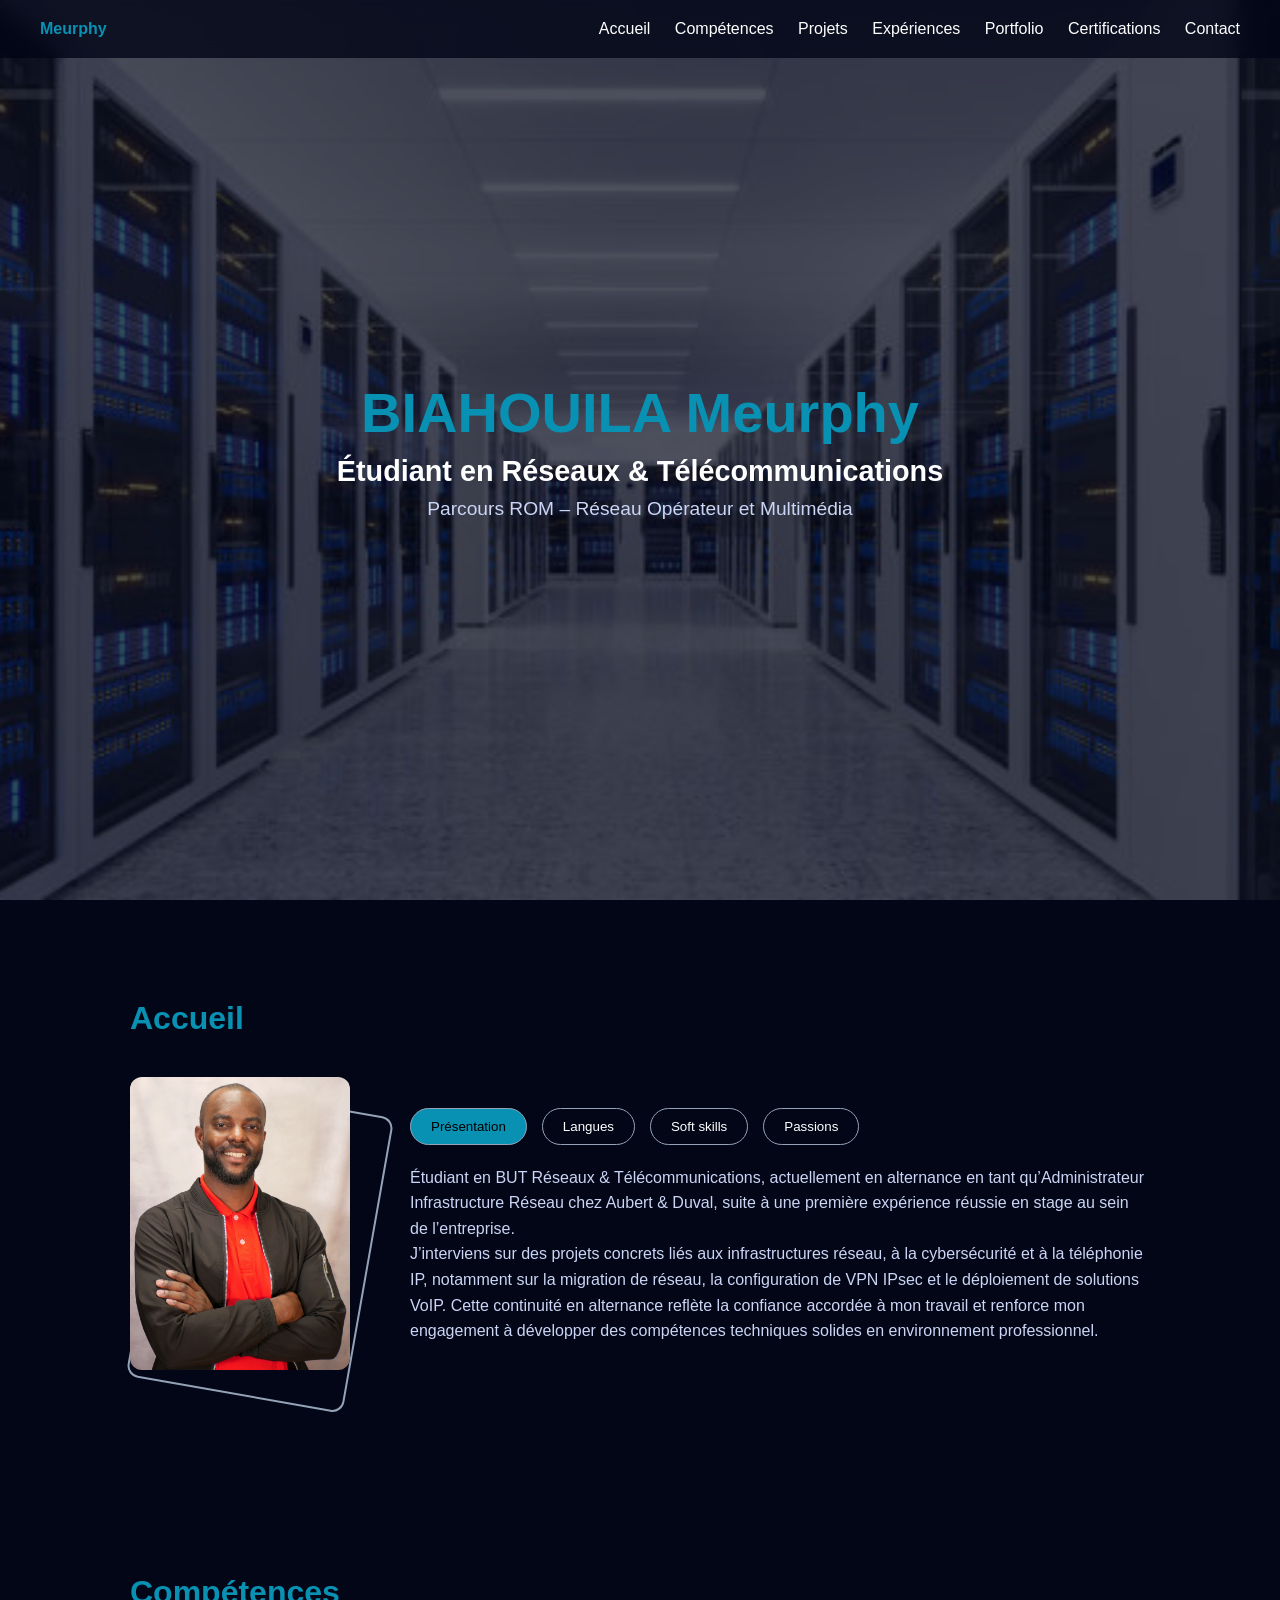
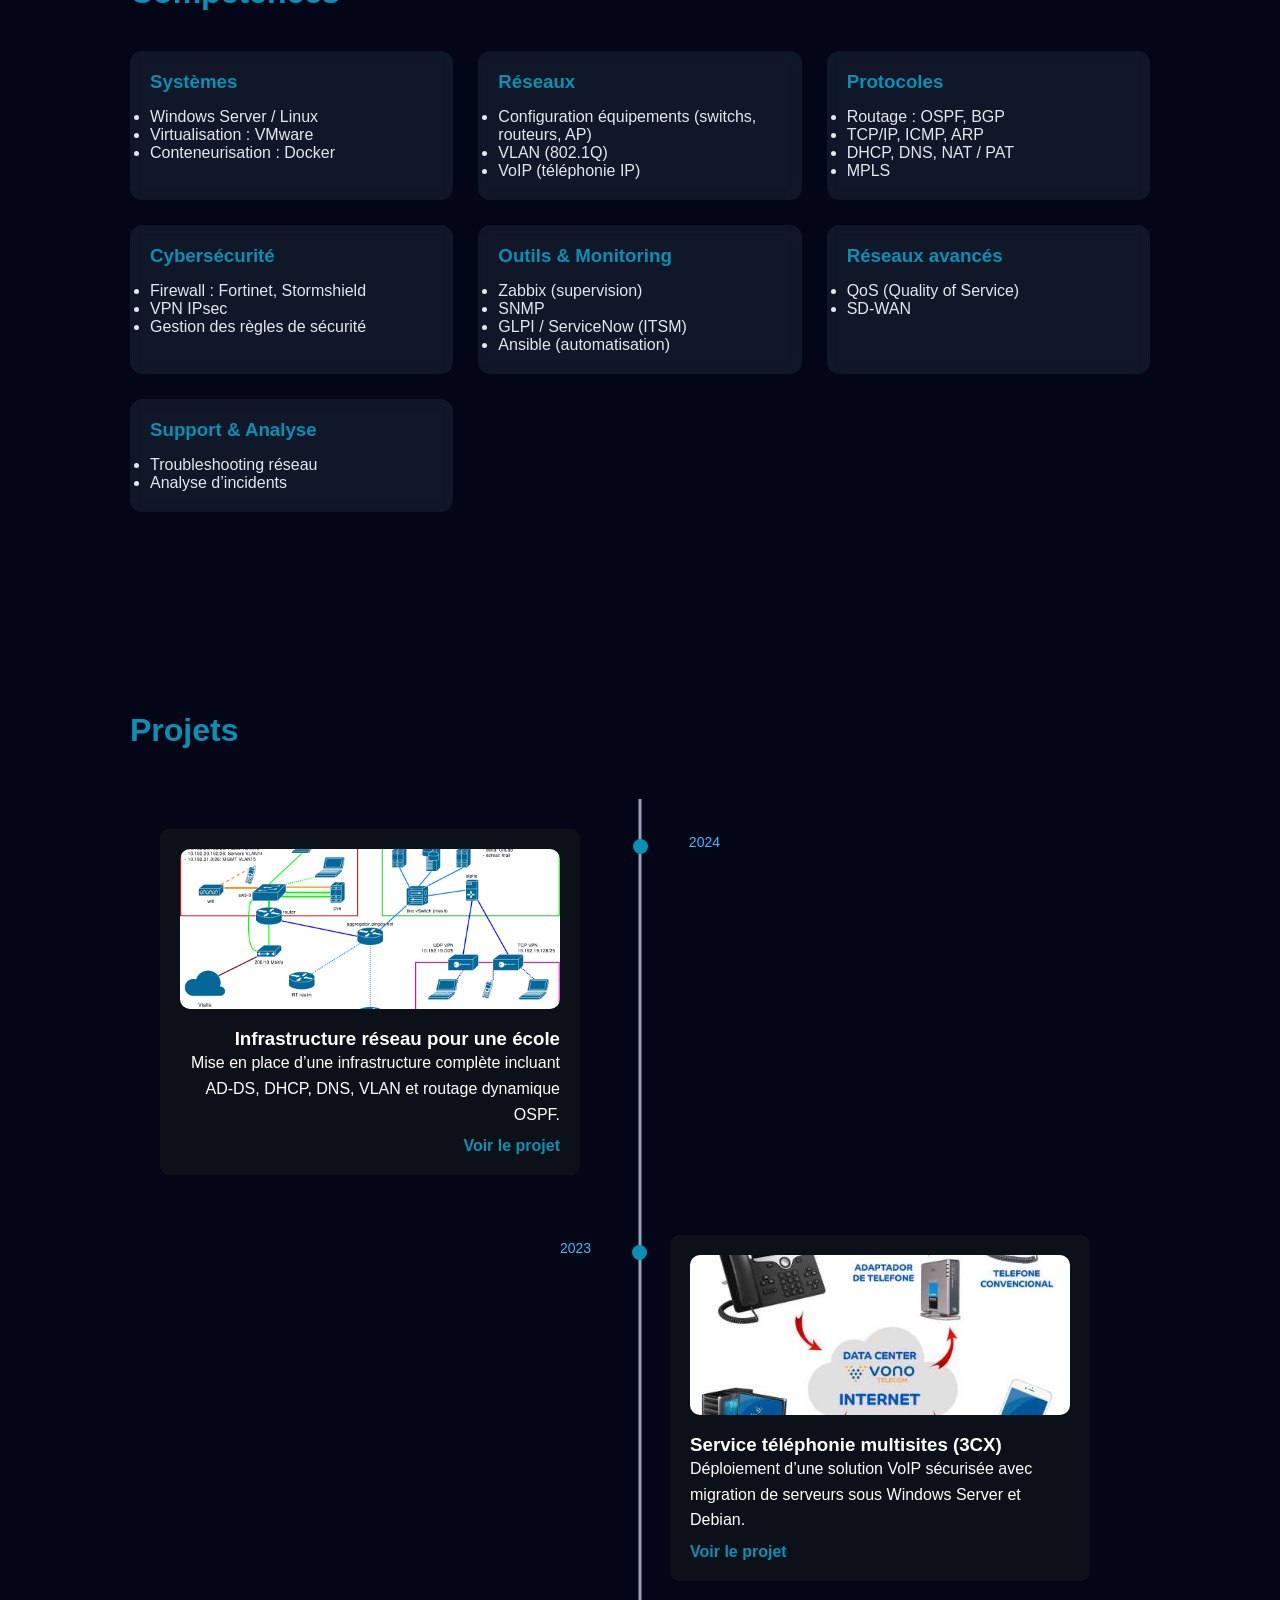
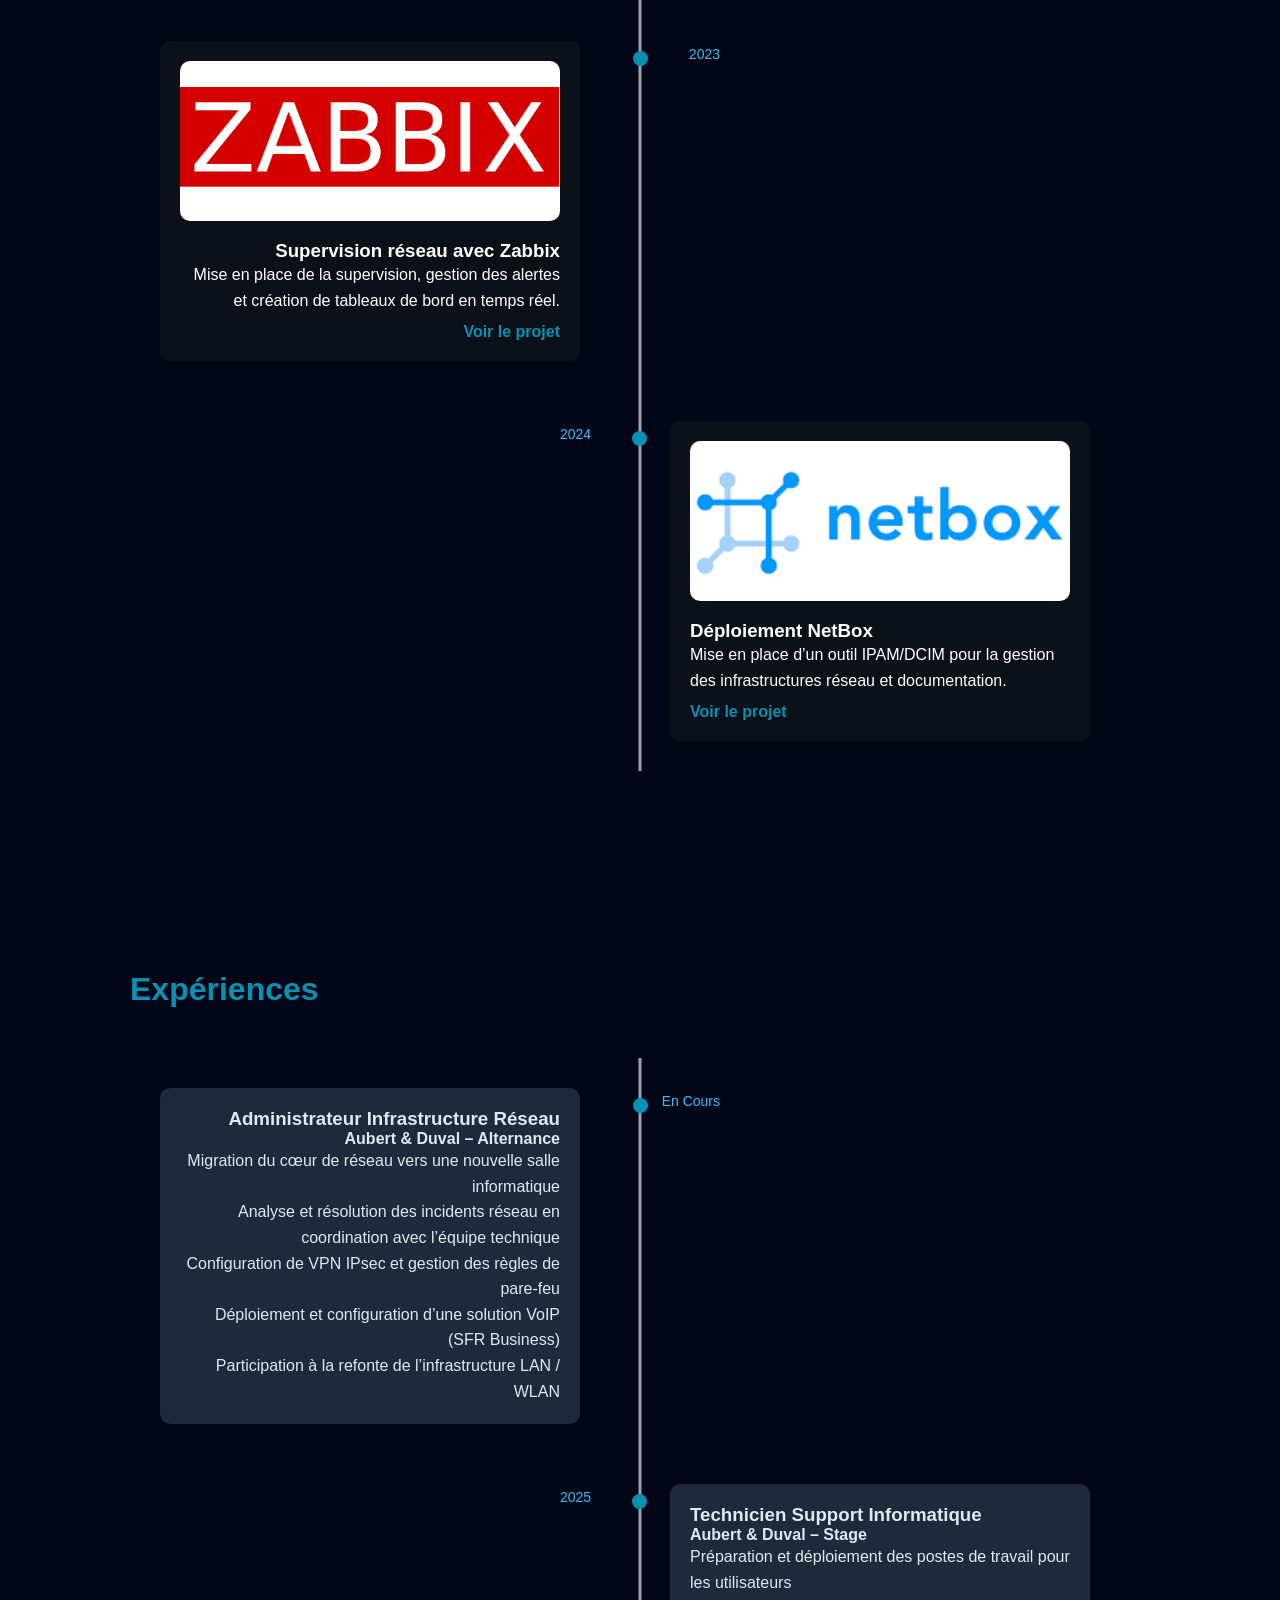
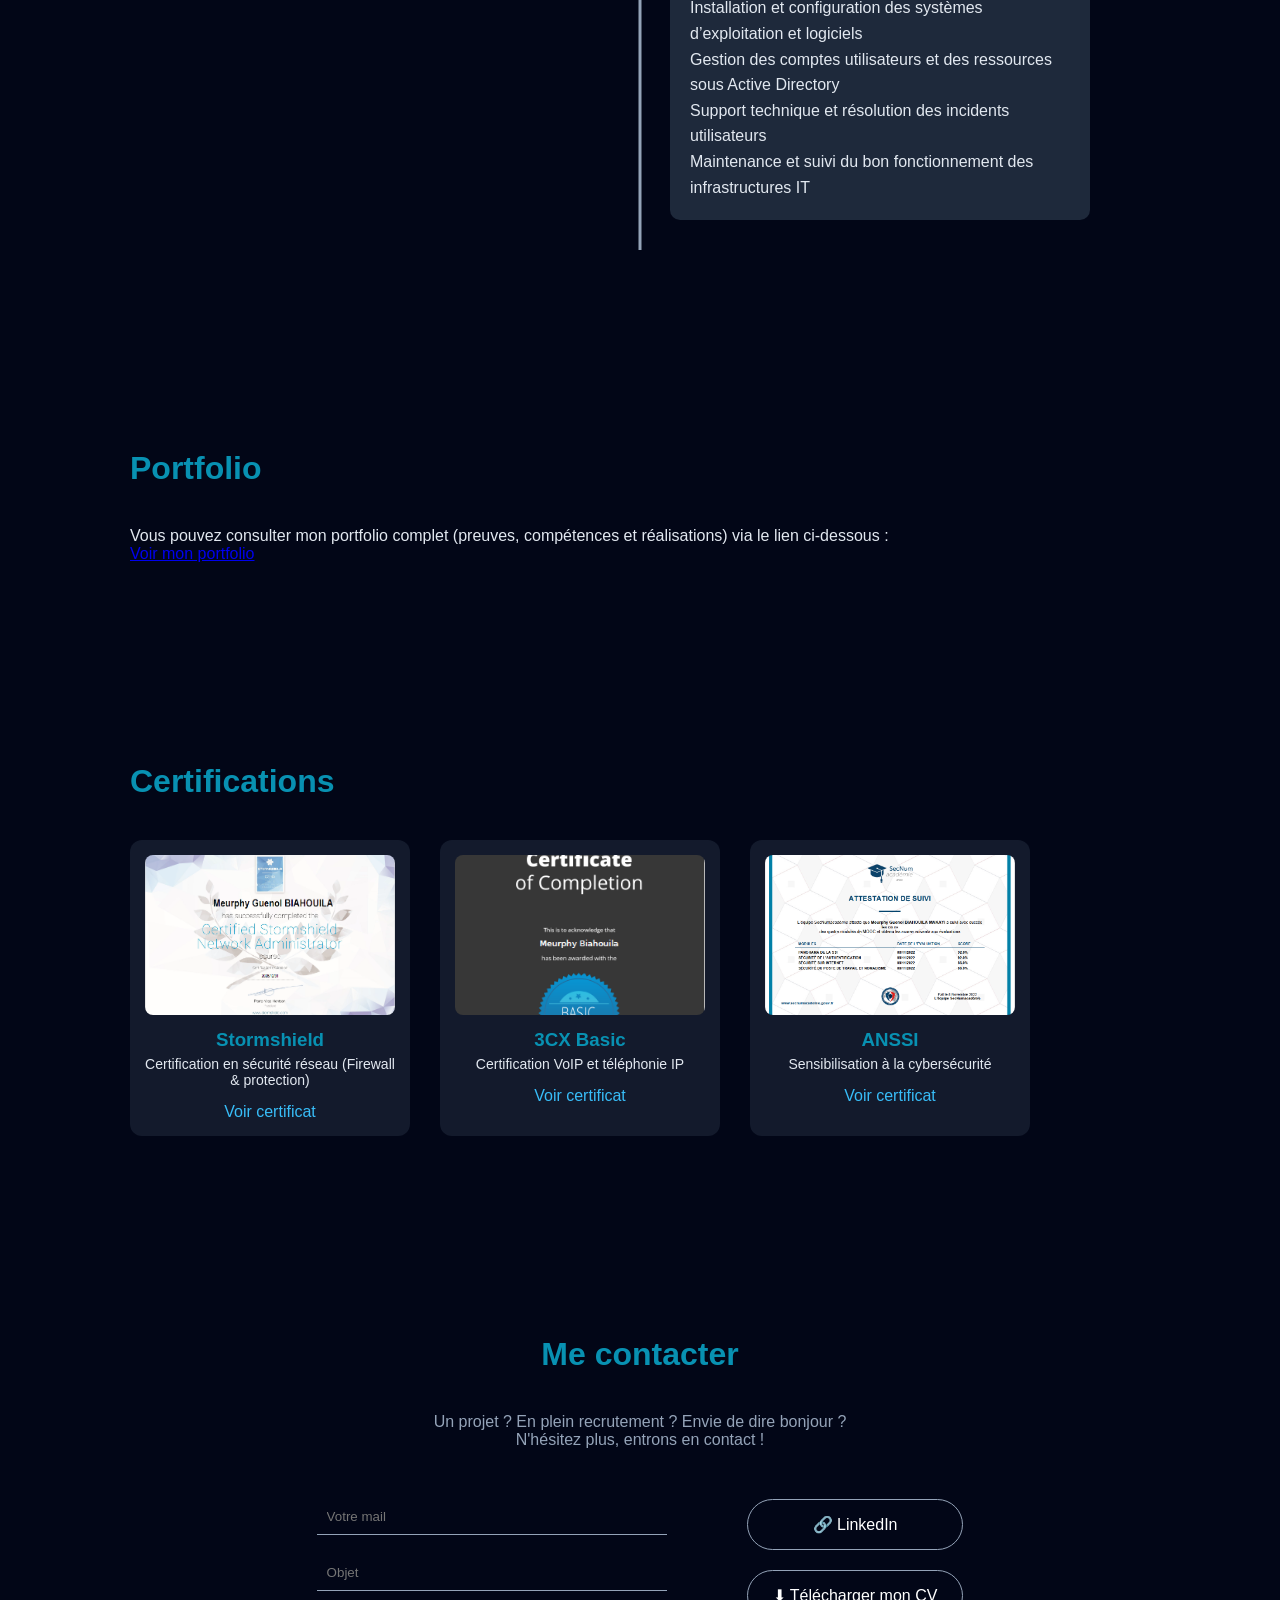
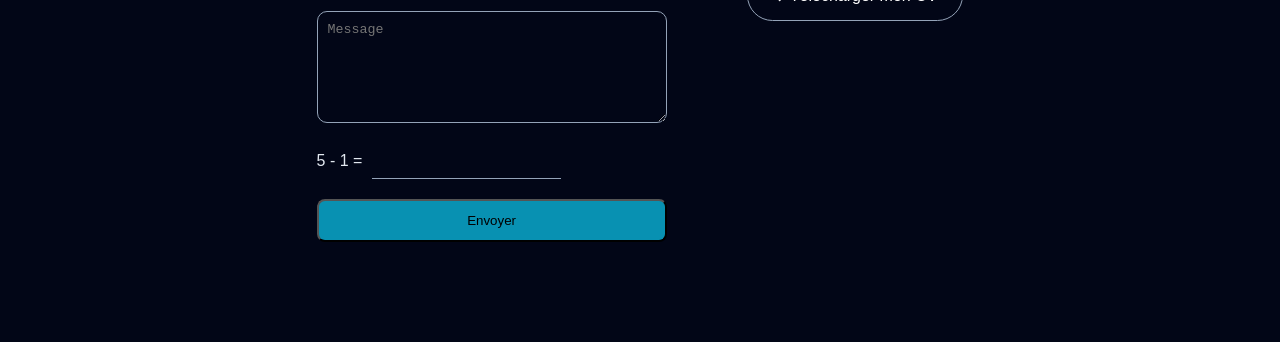
==== commit eb408ef0: "Add files via upload" ====
--- a/index.html
+++ b/index.html
@@ -114,6 +114,12 @@
                     <li>Cybersécurité</li>
                     <li>Technologies réseau</li>
                 </ul>
+				
+				<div class="passion">
+                    <img src="running.png" alt="Course à pied">
+                    <h3>Course à pied</h3>
+                    <p>Endurance, discipline et persévérance</p>
+                </div>
             </div>
 
         </div>
@@ -206,49 +212,93 @@
 <!-- ========================= -->
 <!-- PROJETS -->
 <!-- ========================= -->
-<section id="projects" class="projects section">
+<section id="projets" class="projects section">
     <h2 class="section-title">Projets</h2>
 
     <div class="timeline">
 
+        <!-- PROJET 1 -->
         <div class="timeline-item left">
-            <div class="timeline-content">
-                <h3>Projet Réseau Entreprise</h3>
-                <p>Conception d’une infrastructure réseau avec VLAN, DHCP et routage.</p>
-            </div>
-            <span class="timeline-date">2025</span>
-        </div>
-
+            <div class="timeline-content project-card">
+
+                <img src="reseau.png" alt="Réseau" class="project-img">
+
+                <h3>Infrastructure réseau pour une école</h3>
+
+                <p>
+                    Mise en place d’une infrastructure complète incluant
+                    AD-DS, DHCP, DNS, VLAN et routage dynamique OSPF.
+                </p>
+
+                <a href="projet-reseau.pdf" target="_blank">
+                    Voir le projet
+                </a>
+
+            </div>
+            <span class="timeline-date">2024</span>
+        </div>
+
+        <!-- PROJET 2 -->
         <div class="timeline-item right">
-            <div class="timeline-content">
-                <h3>Audit Cybersécurité</h3>
-                <p>Analyse des vulnérabilités et mise en place de solutions.</p>
+            <div class="timeline-content project-card">
+
+                <img src="telephonie.jpg" alt="VoIP" class="project-img">
+
+                <h3>Service téléphonie multisites (3CX)</h3>
+
+                <p>
+                    Déploiement d’une solution VoIP sécurisée avec migration
+                    de serveurs sous Windows Server et Debian.
+                </p>
+
+                <a href="telephonie.pdf" target="_blank">
+                    Voir le projet
+                </a>
+
+            </div>
+            <span class="timeline-date">2023</span>
+        </div>
+
+        <!-- PROJET 3 -->
+        <div class="timeline-item left">
+            <div class="timeline-content project-card">
+
+                <img src="zabbix.png" alt="Zabbix" class="project-img">
+
+                <h3>Supervision réseau avec Zabbix</h3>
+
+                <p>
+                    Mise en place de la supervision, gestion des alertes
+                    et création de tableaux de bord en temps réel.
+                </p>
+
+                <a href="zabbix.pdf" target="_blank">
+                    Voir le projet
+                </a>
+
+            </div>
+            <span class="timeline-date">2023</span>
+        </div>
+
+        <!-- PROJET 4 -->
+        <div class="timeline-item right">
+            <div class="timeline-content project-card">
+
+                <img src="netbox.png" alt="Netbox" class="project-img">
+
+                <h3>Déploiement NetBox</h3>
+
+                <p>
+                    Mise en place d’un outil IPAM/DCIM pour la gestion
+                    des infrastructures réseau et documentation.
+                </p>
+
+                <a href="netbox.pdf" target="_blank">
+                    Voir le projet
+                </a>
+
             </div>
             <span class="timeline-date">2024</span>
-        </div>
-
-        <div class="timeline-item left">
-            <div class="timeline-content">
-                <h3>Infrastructure VoIP</h3>
-                <p>Déploiement d’un IPBX Xivo avec configuration SIP.</p>
-            </div>
-            <span class="timeline-date">2024</span>
-        </div>
-
-        <div class="timeline-item right">
-            <div class="timeline-content">
-                <h3>Application Web</h3>
-                <p>Développement d’un site web dynamique en HTML, CSS et JS.</p>
-            </div>
-            <span class="timeline-date">2023</span>
-        </div>
-
-        <div class="timeline-item left">
-            <div class="timeline-content">
-                <h3>Supervision Réseau</h3>
-                <p>Mise en place d’outils de monitoring réseau.</p>
-            </div>
-            <span class="timeline-date">2023</span>
         </div>
 
     </div>
@@ -303,19 +353,14 @@
 <section id="portfolio" class="section">
     <h2 class="section-title">Portfolio</h2>
 
-    <div class="portfolio">
-
-        <div class="portfolio-card">
-            <h3>Site Web</h3>
-            <p>Création d’un site HTML/CSS</p>
-        </div>
-
-        <div class="portfolio-card">
-            <h3>Projet Réseau</h3>
-            <p>Simulation Packet Tracer</p>
-        </div>
-
-    </div>
+    <p>
+        Vous pouvez consulter mon portfolio complet (preuves, compétences et réalisations)
+        via le lien ci-dessous :
+    </p>
+
+    <a href="https://docs.google.com/spreadsheets/d/1Ya_KL1qACXlJIb03RM5nEUABszfpfRMiHTSUPaOmmdU/edit?gid=0#gid=0" target="_blank" class="portfolio-btn">
+        Voir mon portfolio
+    </a>
 </section>
 
 <!-- ========================= -->
--- a/style.css
+++ b/style.css
@@ -637,4 +637,44 @@
 }
 .timeline-content {
     max-width: 420px;
+}
+.project-card {
+    background-size: cover;
+    background-position: center;
+    position: relative;
+    color: white;
+    overflow: hidden;
+}
+
+/* Overlay sombre pour lisibilité */
+.project-card::before {
+    content: "";
+    position: absolute;
+    inset: 0;
+    background: rgba(0, 0, 0, 0.6);
+}
+
+.project-card * {
+    position: relative;
+    z-index: 2;
+}
+
+/* Bouton */
+.project-card a {
+    display: inline-block;
+    margin-top: 10px;
+    color: #0891b2;
+    font-weight: bold;
+    text-decoration: none;
+}
+
+.project-card a:hover {
+    text-decoration: underline;
+}
+.project-img {
+    width: 100%;
+    height: 160px;          /* hauteur fixe = toutes identiques */
+    object-fit: cover;      /* recadre proprement sans déformer */
+    border-radius: 10px;
+    margin-bottom: 15px;
 }
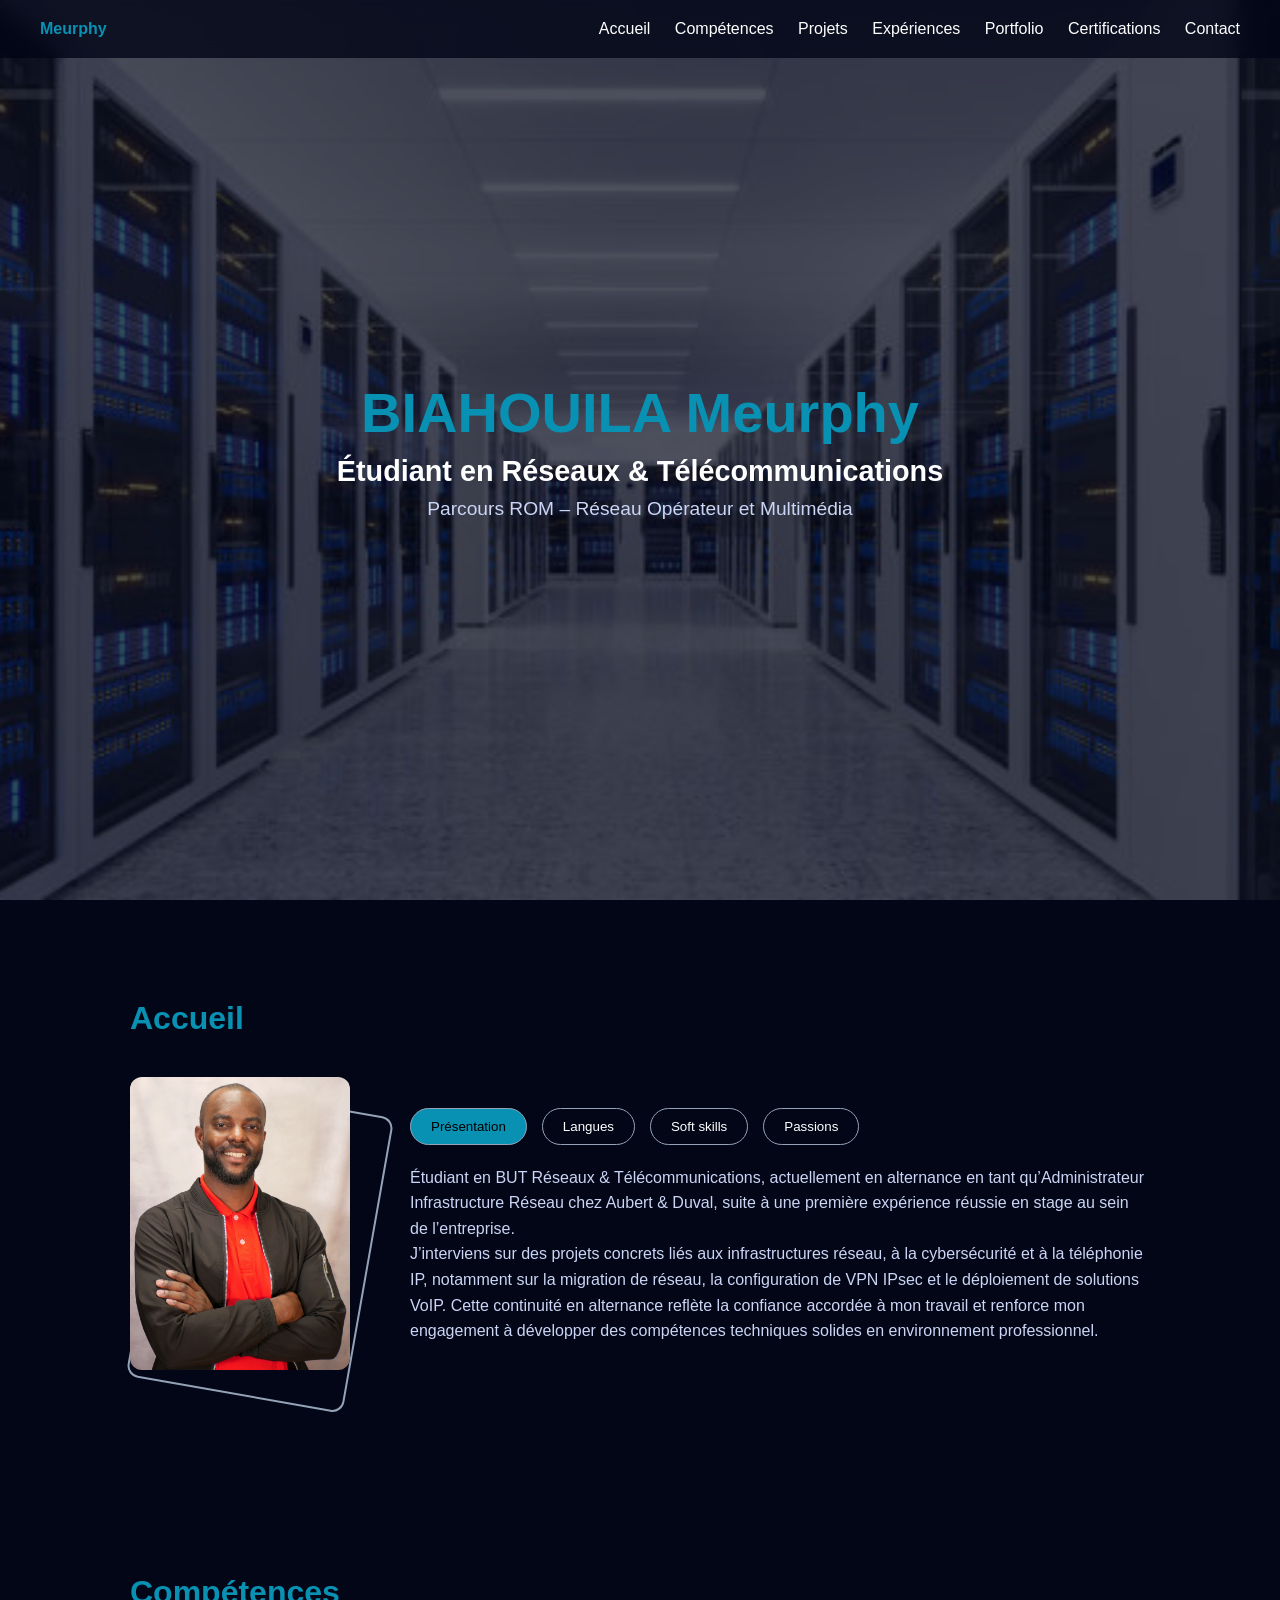
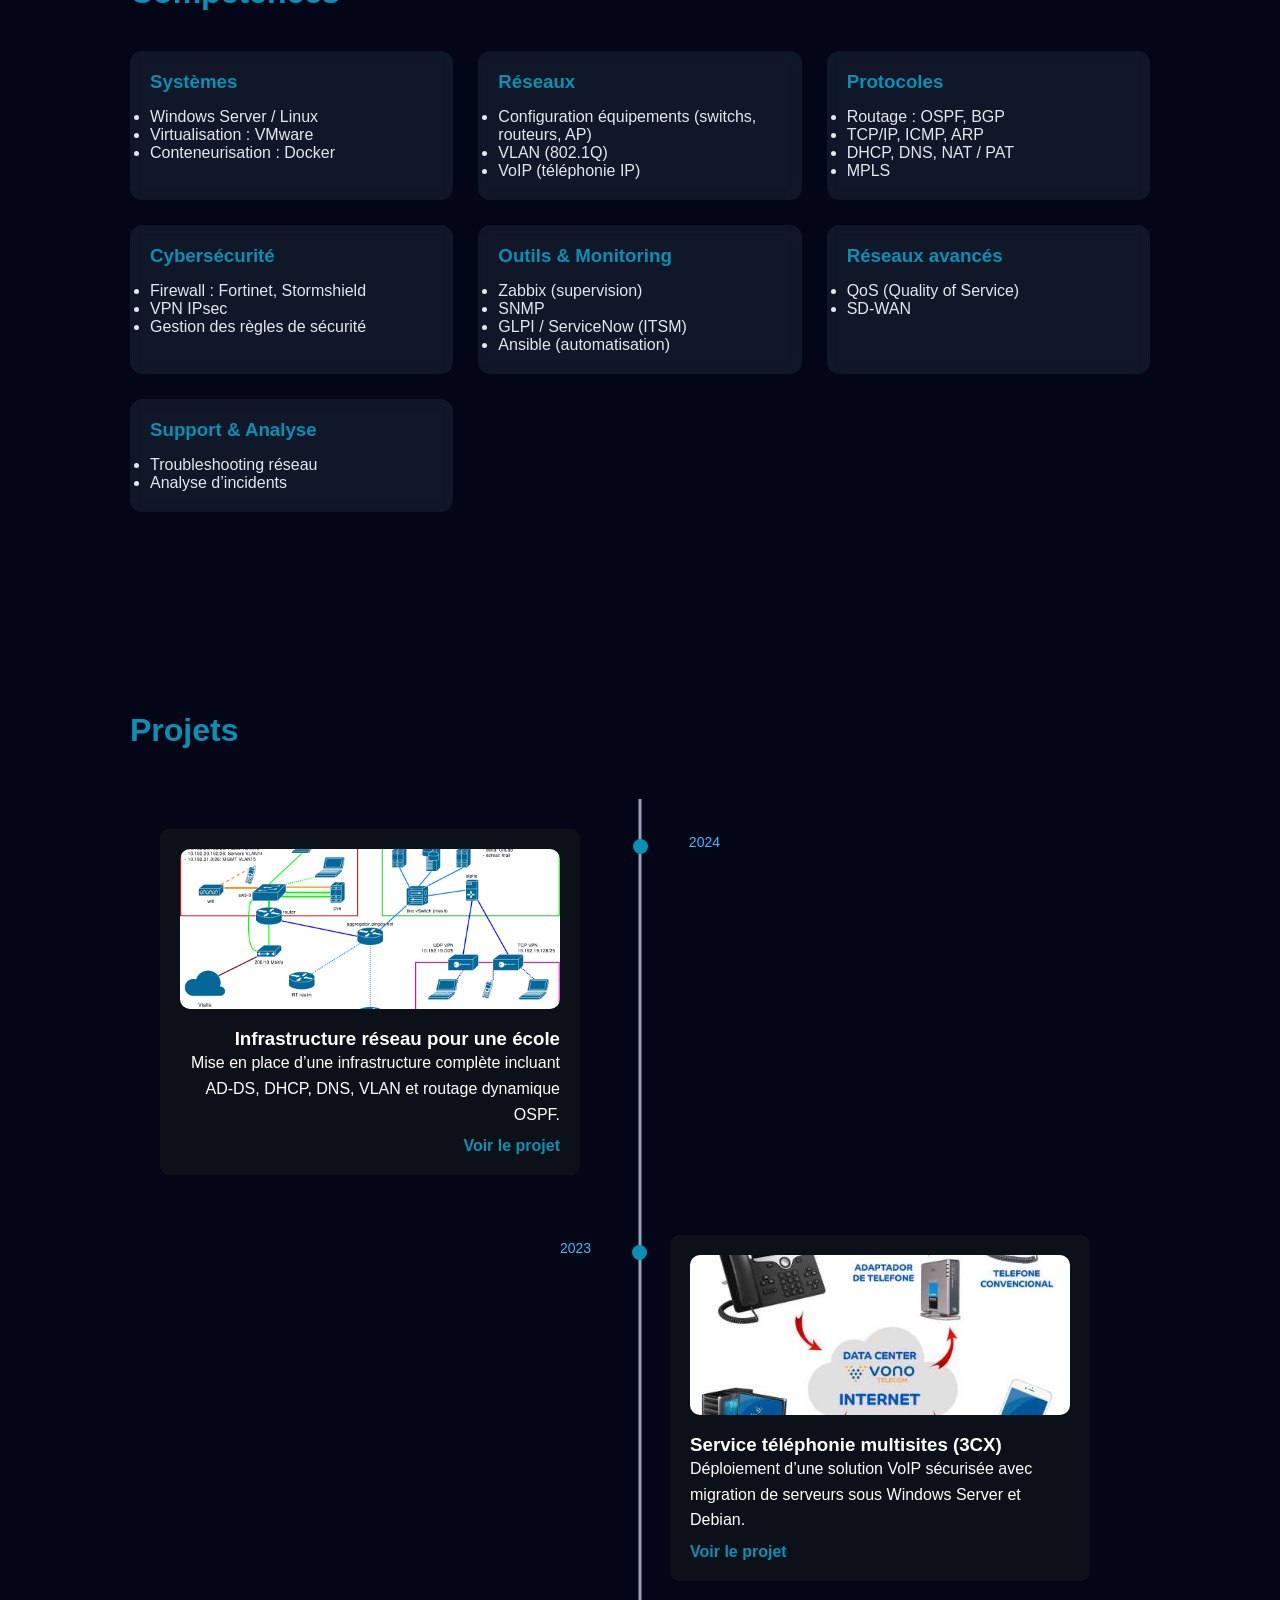
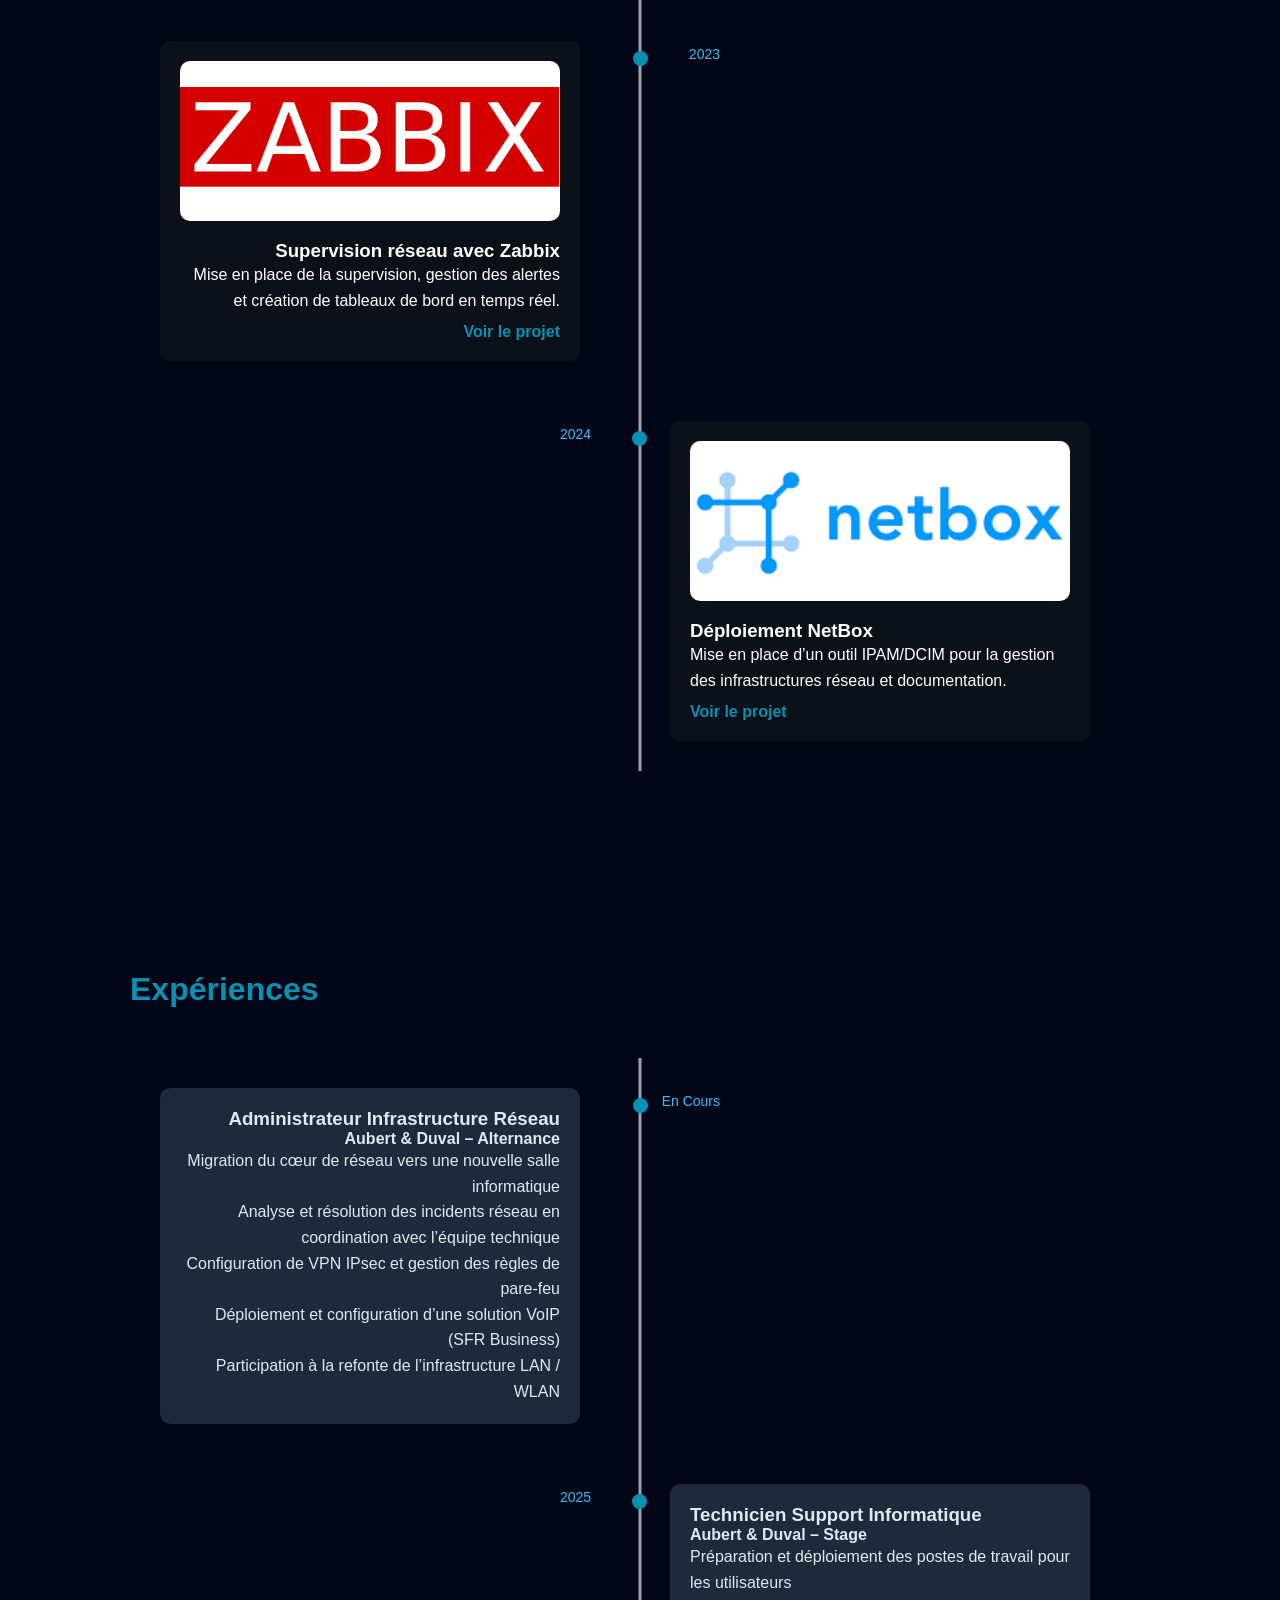
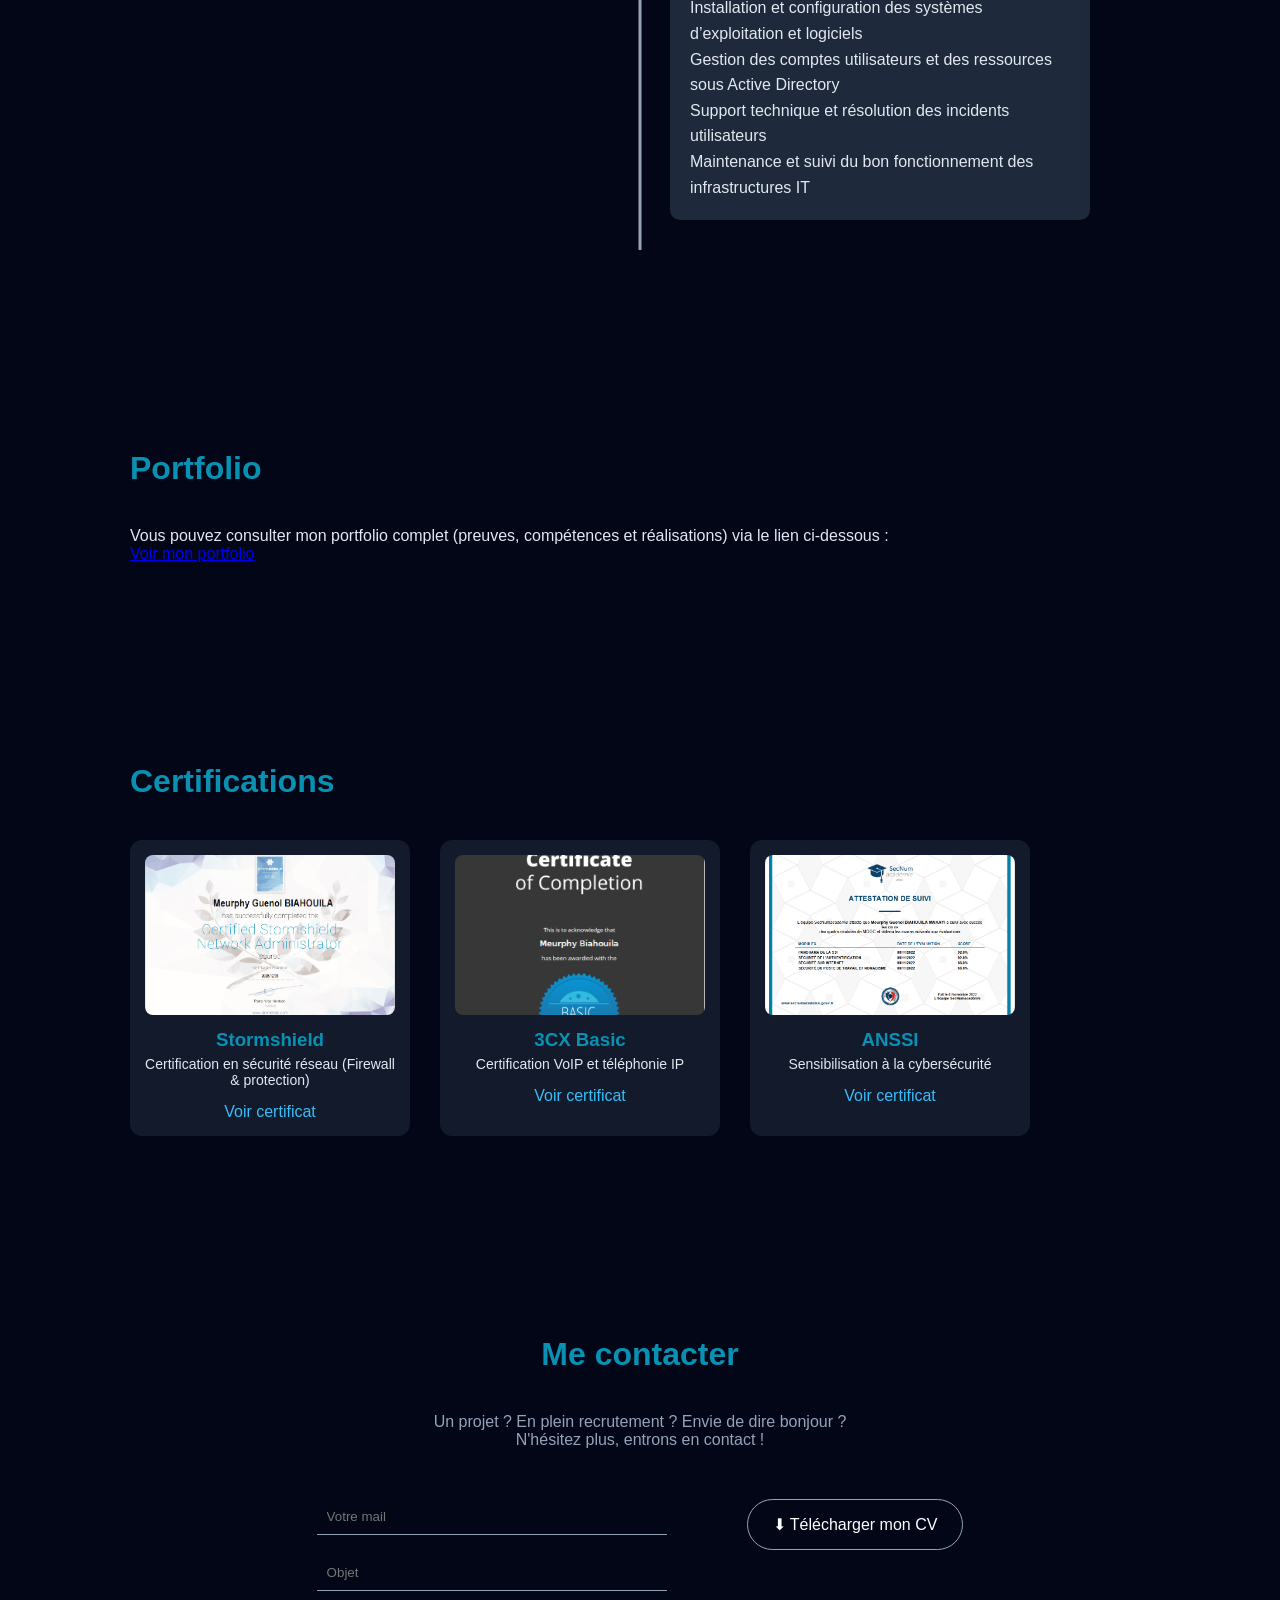
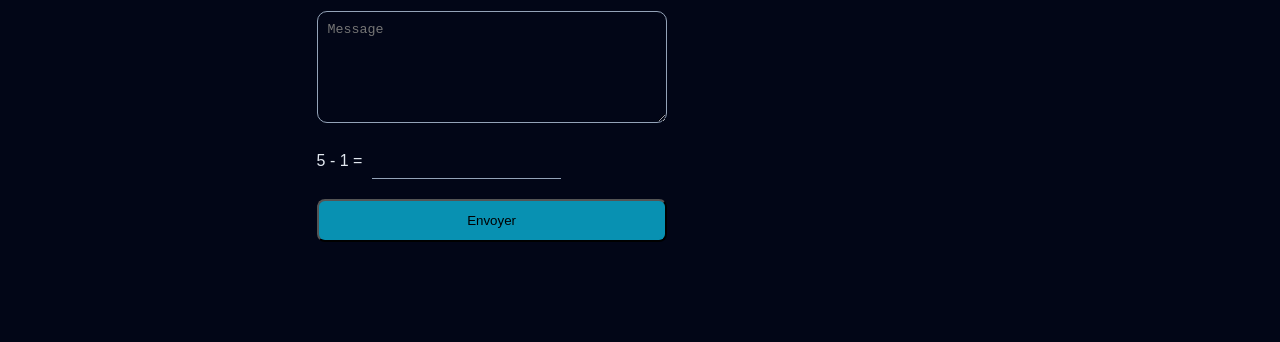
==== commit 4d2e49bd: "Add files via upload" ====
--- a/index.html
+++ b/index.html
@@ -410,21 +410,30 @@
 
     <div class="contact-container">
 
-        <form class="contact-form">
-            <input type="email" placeholder="Votre mail" required>
-            <input type="text" placeholder="Objet" required>
-            <textarea placeholder="Message" rows="6" required></textarea>
-
-            <div class="captcha">
-                <label>5 - 1 =</label>
-                <input type="number" required>
-            </div>
-
-            <button type="submit" class="btn">Envoyer</button>
-        </form>
+        <form class="contact-form" action="https://formspree.io/f/meevylaz" method="POST">
+
+    <input type="email" name="email" placeholder="Votre mail" required>
+
+    <input type="text" name="subject" placeholder="Objet" required>
+
+    <textarea name="message" placeholder="Message" rows="6" required></textarea>
+
+    <div class="captcha">
+        <label>5 - 1 =</label>
+        <input type="number" required>
+    </div>
+
+    <!-- Anti-spam -->
+    <input type="text" name="_gotcha" style="display:none">
+
+    <!-- IMPORTANT -->
+    <input type="hidden" name="_format" value="plain">
+
+    <button type="submit" class="btn">Envoyer</button>
+
+</form>
 
         <div class="contact-links">
-            <a href="#" class="contact-btn">🔗 LinkedIn</a>
             <a href="CV_Meurphy.pdf" download class="contact-btn">⬇ Télécharger mon CV</a>
         </div>
 
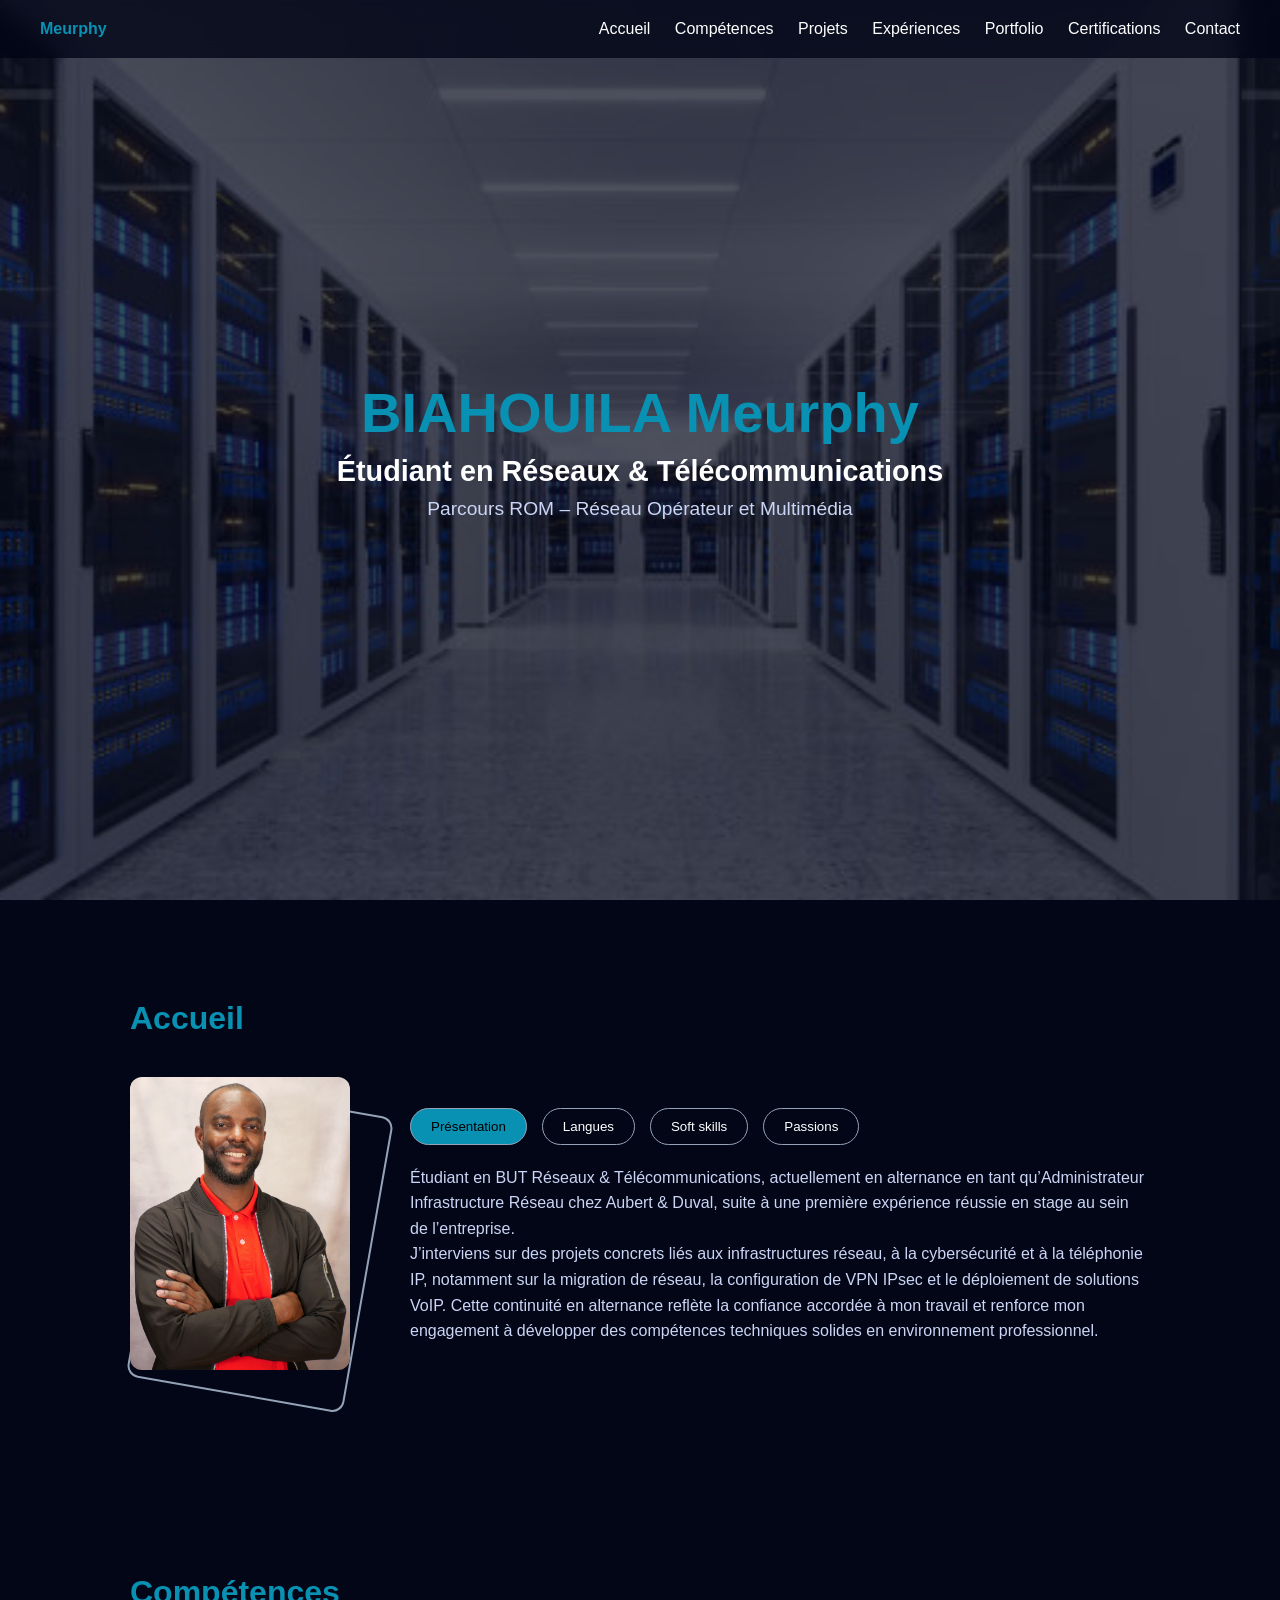
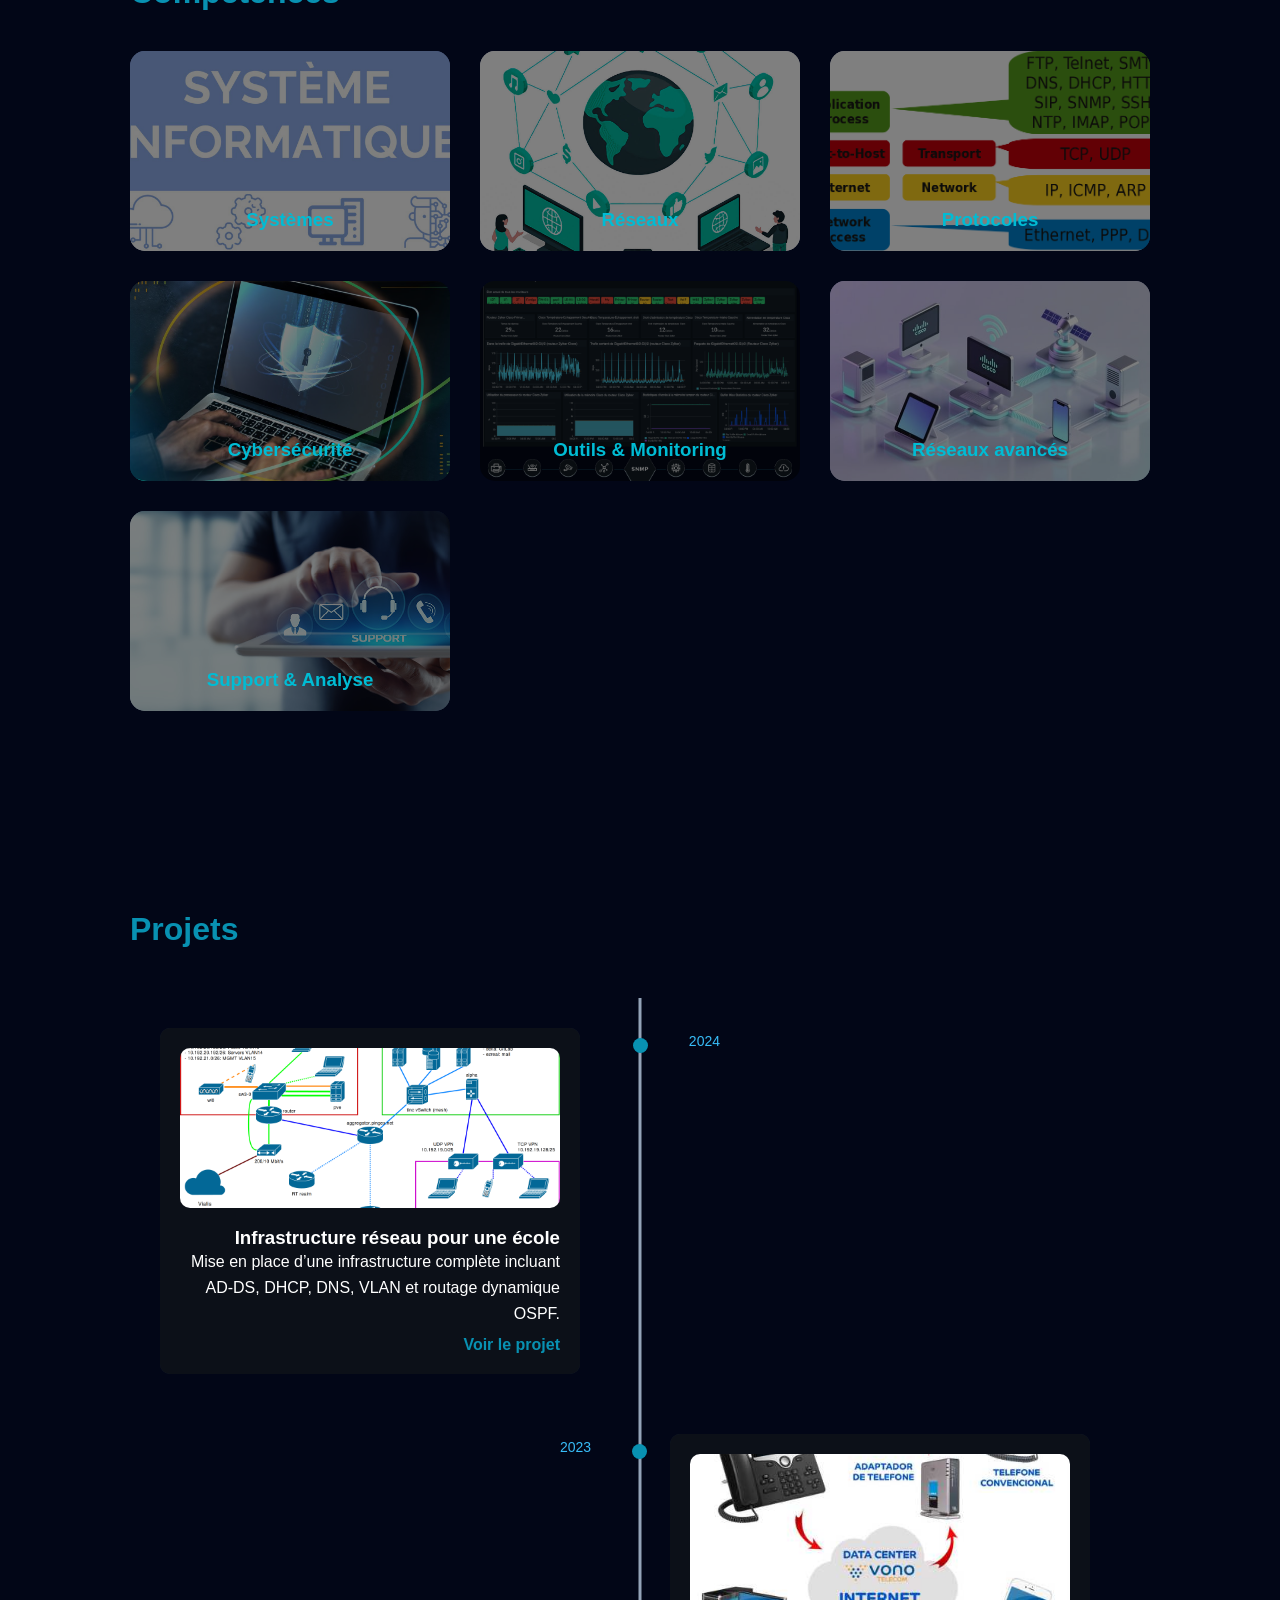
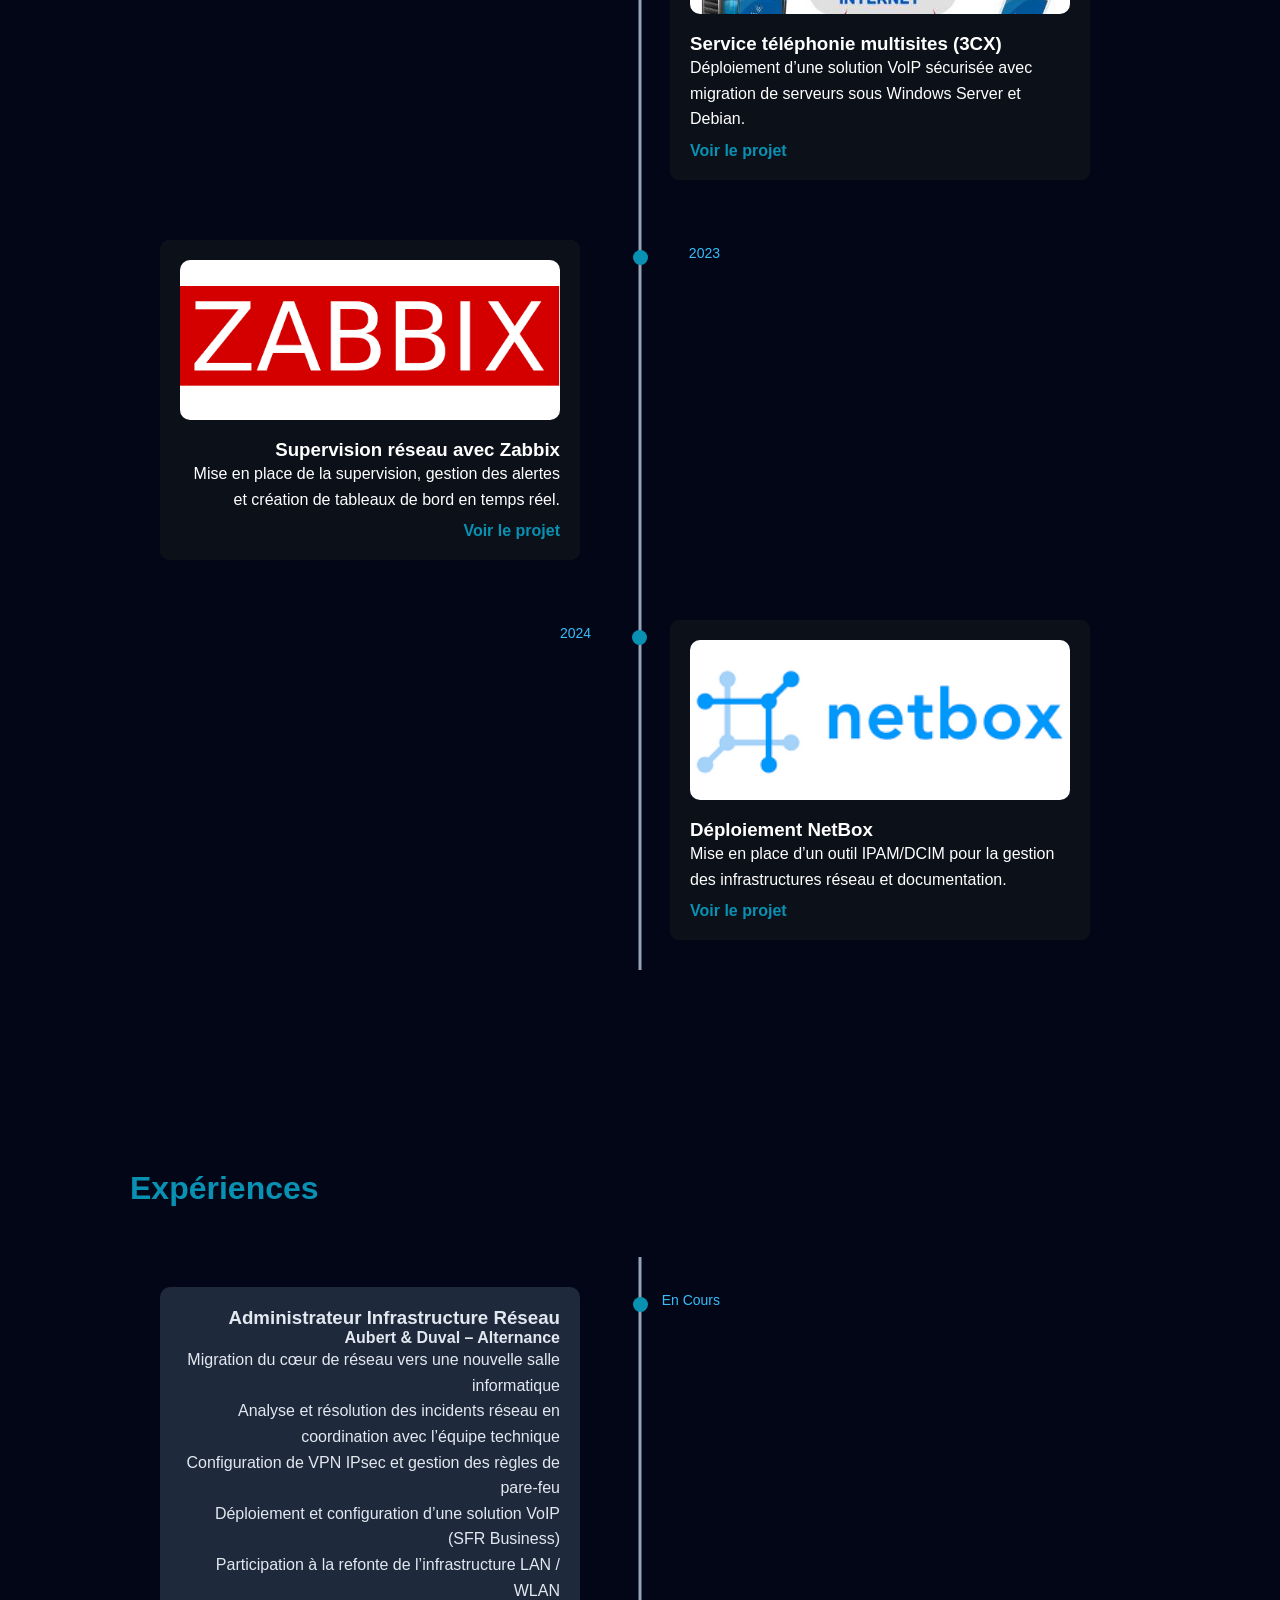
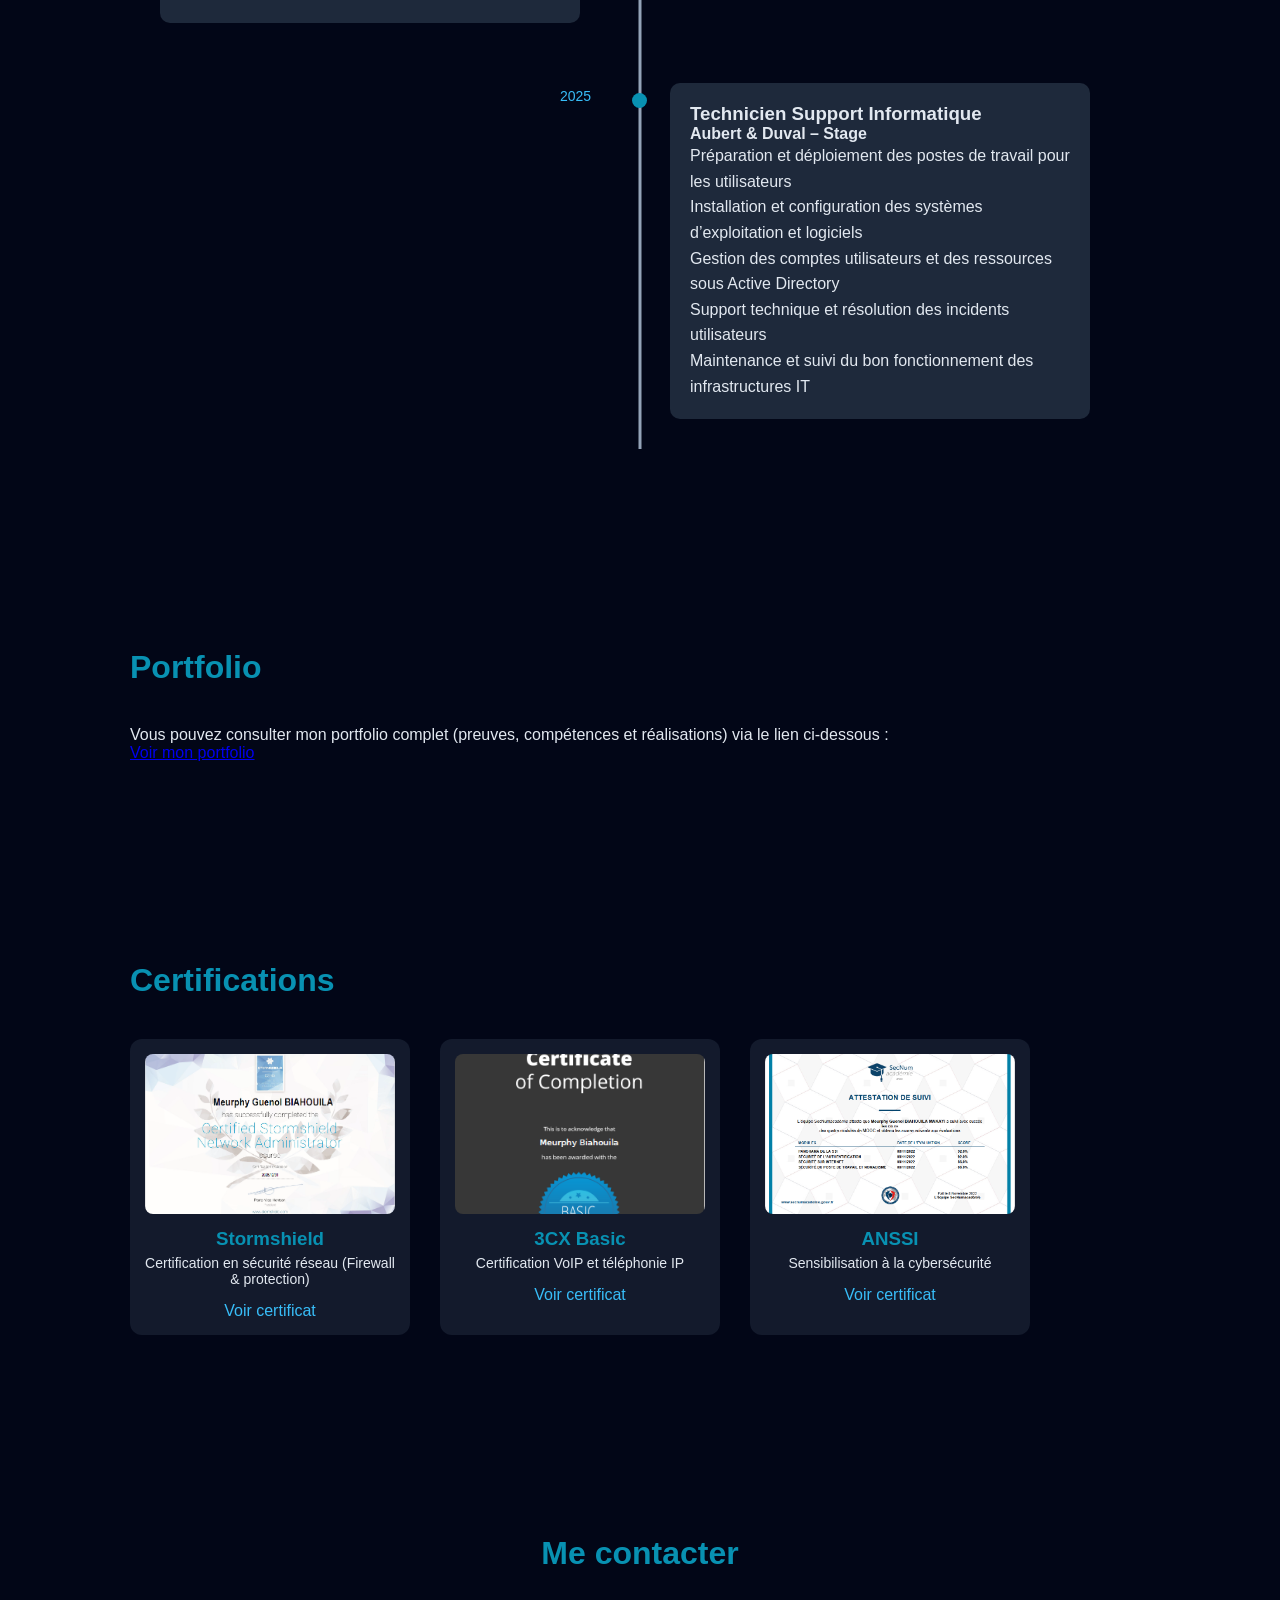
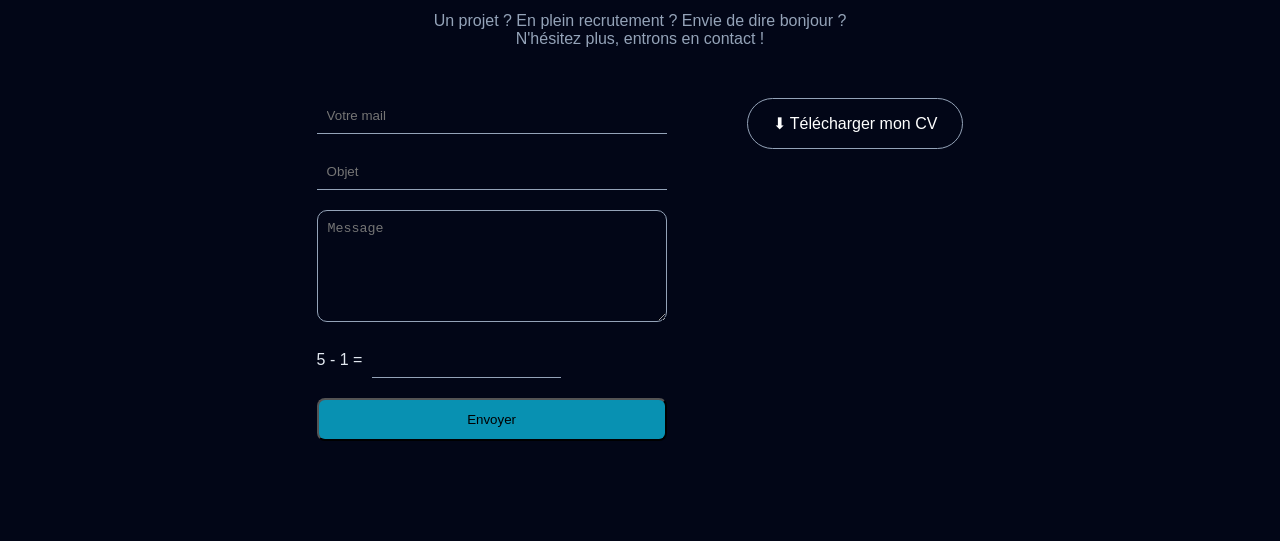
==== commit f1cbf145: "Add files via upload" ====
--- a/index.html
+++ b/index.html
@@ -109,18 +109,42 @@
 
             <!-- PASSIONS -->
             <div class="tab-content" id="passions">
-                <ul>
-                    <li>MMA</li>
-                    <li>Cybersécurité</li>
-                    <li>Technologies réseau</li>
-                </ul>
-				
-				<div class="passion">
-                    <img src="running.png" alt="Course à pied">
-                    <h3>Course à pied</h3>
-                    <p>Endurance, discipline et persévérance</p>
-                </div>
-            </div>
+
+    <div class="passions-container">
+
+        <div class="passion-card">
+            <img src="mma.jpg" alt="MMA">
+            <h3>MMA</h3>
+            <p>Discipline, rigueur et dépassement de soi</p>
+        </div>
+
+        <div class="passion-card">
+            <img src="lecture.jpg" alt="Lecture">
+            <h3>Lecture</h3>
+            <p>Développement personnel et curiosité intellectuelle</p>
+        </div>
+
+        <div class="passion-card">
+            <img src="running.jpeg" alt="Course à pied">
+            <h3>Course à pied</h3>
+            <p>Endurance, persévérance et équilibre</p>
+        </div>
+
+        <div class="passion-card">
+            <img src="musique.jpg" alt="Musique">
+            <h3>Musique</h3>
+            <p>Détente et concentration au quotidien</p>
+        </div>
+
+        <div class="passion-card">
+            <img src="travel.jpg" alt="Voyage">
+            <h3>Voyage</h3>
+            <p>Ouverture d’esprit et découverte de nouvelles cultures</p>
+        </div>
+
+    </div>
+
+</div>
 
         </div>
 
@@ -137,73 +161,115 @@
     <div class="skills-grid">
 
         <!-- SYSTEMES -->
-        <div class="skill-card">
-            <h3>Systèmes</h3>
-            <ul>
-                <li>Windows Server / Linux</li>
-                <li>Virtualisation : VMware</li>
-                <li>Conteneurisation : Docker</li>
-            </ul>
+        <div class="flip-card">
+            <div class="flip-inner">
+                <div class="flip-front" style="background-image: url('systeme.jpg');">
+                    <h3>Systèmes</h3>
+                </div>
+                <div class="flip-back">
+                    <ul>
+                        <li>Windows Server / Linux</li>
+                        <li>Virtualisation : VMware</li>
+                        <li>Conteneurisation : Docker</li>
+                    </ul>
+                </div>
+            </div>
         </div>
 
         <!-- RESEAUX -->
-        <div class="skill-card">
-            <h3>Réseaux</h3>
-            <ul>
-                <li>Configuration équipements (switchs, routeurs, AP)</li>
-                <li>VLAN (802.1Q)</li>
-                <li>VoIP (téléphonie IP)</li>
-            </ul>
+        <div class="flip-card">
+            <div class="flip-inner">
+                <div class="flip-front" style="background-image: url('reseau.jpg');">
+                    <h3>Réseaux</h3>
+                </div>
+                <div class="flip-back">
+                    <ul>
+                        <li>Configuration équipements</li>
+                        <li>VLAN (802.1Q)</li>
+                        <li>VoIP</li>
+                    </ul>
+                </div>
+            </div>
         </div>
 
         <!-- PROTOCOLES -->
-        <div class="skill-card">
-            <h3>Protocoles</h3>
-            <ul>
-                <li>Routage : OSPF, BGP</li>
-                <li>TCP/IP, ICMP, ARP</li>
-                <li>DHCP, DNS, NAT / PAT</li>
-                <li>MPLS</li>
-            </ul>
-        </div>
-
-        <!-- SECURITE -->
-        <div class="skill-card">
-            <h3>Cybersécurité</h3>
-            <ul>
-                <li>Firewall : Fortinet, Stormshield</li>
-                <li>VPN IPsec</li>
-                <li>Gestion des règles de sécurité</li>
-            </ul>
+        <div class="flip-card">
+            <div class="flip-inner">
+                <div class="flip-front" style="background-image: url('protocol.png');">
+                    <h3>Protocoles</h3>
+                </div>
+                <div class="flip-back">
+                    <ul>
+                        <li>OSPF, BGP</li>
+                        <li>TCP/IP, ICMP, ARP</li>
+                        <li>DHCP, DNS, NAT/PAT</li>
+                        <li>MPLS</li>
+                    </ul>
+                </div>
+            </div>
+        </div>
+
+        <!-- CYBER -->
+        <div class="flip-card">
+            <div class="flip-inner">
+                <div class="flip-front" style="background-image: url('security.jpg');">
+                    <h3>Cybersécurité</h3>
+                </div>
+                <div class="flip-back">
+                    <ul>
+                        <li>Firewall : Fortinet, Stormshield</li>
+                        <li>VPN IPsec</li>
+                        <li>Gestion des règles</li>
+                    </ul>
+                </div>
+            </div>
         </div>
 
         <!-- OUTILS -->
-        <div class="skill-card">
-            <h3>Outils & Monitoring</h3>
-            <ul>
-                <li>Zabbix (supervision)</li>
-                <li>SNMP</li>
-                <li>GLPI / ServiceNow (ITSM)</li>
-                <li>Ansible (automatisation)</li>
-            </ul>
-        </div>
-
-        <!-- RESEAUX AVANCES -->
-        <div class="skill-card">
-            <h3>Réseaux avancés</h3>
-            <ul>
-                <li>QoS (Quality of Service)</li>
-                <li>SD-WAN</li>
-            </ul>
+        <div class="flip-card">
+            <div class="flip-inner">
+                <div class="flip-front" style="background-image: url('monitoring.png');">
+                    <h3>Outils & Monitoring</h3>
+                </div>
+                <div class="flip-back">
+                    <ul>
+                        <li>Zabbix</li>
+                        <li>SNMP</li>
+                        <li>GLPI / ServiceNow</li>
+                        <li>Ansible</li>
+                    </ul>
+                </div>
+            </div>
+        </div>
+
+        <!-- AVANCES -->
+        <div class="flip-card">
+            <div class="flip-inner">
+                <div class="flip-front" style="background-image: url('reseaux_plus.jpg');">
+                    <h3>Réseaux avancés</h3>
+                </div>
+                <div class="flip-back">
+                    <ul>
+                        <li>QoS</li>
+                        <li>SD-WAN</li>
+                    </ul>
+                </div>
+            </div>
         </div>
 
         <!-- SUPPORT -->
-        <div class="skill-card">
-            <h3>Support & Analyse</h3>
-            <ul>
-                <li>Troubleshooting réseau</li>
-                <li>Analyse d’incidents</li>
-            </ul>
+        <div class="flip-card">
+            <div class="flip-inner">
+                <div class="flip-front" style="background-image: url('support.jpg');">
+                    <h3>Support & Analyse</h3>
+                </div>
+                <div class="flip-back">
+                    <ul>
+                        <li>Troubleshooting réseau</li>
+                        <li>Analyse d’incidents</li>
+                    </ul>
+                </div>
+            </div>
         </div>
 
     </div>
@@ -412,26 +478,26 @@
 
         <form class="contact-form" action="https://formspree.io/f/meevylaz" method="POST">
 
-    <input type="email" name="email" placeholder="Votre mail" required>
-
-    <input type="text" name="subject" placeholder="Objet" required>
-
-    <textarea name="message" placeholder="Message" rows="6" required></textarea>
-
-    <div class="captcha">
+          <input type="email" name="email" placeholder="Votre mail" required>
+
+          <input type="text" name="subject" placeholder="Objet" required>
+
+          <textarea name="message" placeholder="Message" rows="6" required></textarea>
+
+     <div class="captcha">
         <label>5 - 1 =</label>
         <input type="number" required>
-    </div>
+     </div>
 
     <!-- Anti-spam -->
-    <input type="text" name="_gotcha" style="display:none">
+     <input type="text" name="_gotcha" style="display:none">
 
     <!-- IMPORTANT -->
-    <input type="hidden" name="_format" value="plain">
-
-    <button type="submit" class="btn">Envoyer</button>
-
-</form>
+     <input type="hidden" name="_format" value="plain">
+
+     <button type="submit" class="btn">Envoyer</button>
+
+      </form>
 
         <div class="contact-links">
             <a href="CV_Meurphy.pdf" download class="contact-btn">⬇ Télécharger mon CV</a>
--- a/style.css
+++ b/style.css
@@ -677,4 +677,131 @@
     object-fit: cover;      /* recadre proprement sans déformer */
     border-radius: 10px;
     margin-bottom: 15px;
+}
+.passion-card img {
+    width: 70px;       /* taille fixe (petit et propre) */
+    height: 70px;      /* même hauteur = alignement parfait */
+    object-fit: cover; /* évite les déformations */
+    border-radius: 10px;
+    margin-bottom: 10px;
+}
+.passions-container {
+    display: flex;
+    gap: 50px;
+    margin-top: 30px;
+    flex-wrap: wrap; /* passe à la ligne si écran petit */
+}
+
+.passion-card {
+    display: flex;
+    align-items: center;
+    gap: 20px;
+    width: 300px; /* largeur carte */
+}
+
+.passion-card img {
+    width: 90px;      /* plus grand */
+    height: 90px;
+    object-fit: cover;
+    border-radius: 12px;
+}
+
+.passion-card h3 {
+    color: #0891b2;
+    margin: 0;
+}
+
+.passion-card p {
+    margin: 5px 0 0;
+    font-size: 14px;
+    color: #ccc;
+}
+.passion-card {
+    display: flex;
+    align-items: center;
+    gap: 20px;
+    width: 320px;
+    padding: 10px;
+    border-radius: 10px;
+    transition: 0.3s;
+}
+
+.passion-card:hover {
+    background: rgba(255,255,255,0.05);
+}
+.skills-grid {
+    display: grid;
+    grid-template-columns: repeat(auto-fit, minmax(250px, 1fr));
+    gap: 30px;
+}
+
+/* CARD */
+.flip-card {
+    perspective: 1000px;
+}
+
+.flip-inner {
+    position: relative;
+    width: 100%;
+    height: 200px;
+    transition: transform 0.6s;
+    transform-style: preserve-3d;
+}
+
+/* ROTATION */
+.flip-card:hover .flip-inner {
+    transform: rotateY(180deg);
+}
+
+/* FACES */
+.flip-front,
+.flip-back {
+    position: absolute;
+    width: 100%;
+    height: 100%;
+    border-radius: 15px;
+    top: 0;
+    left: 0;
+    backface-visibility: hidden;
+    -webkit-backface-visibility: hidden;
+}
+
+/* FRONT */
+.flip-front {
+    background-size: cover;
+    background-position: center;
+    display: flex;
+    align-items: flex-end;
+    justify-content: center;
+    padding: 20px;
+    position: relative;
+    color: white;
+}
+
+/* overlay sombre */
+.flip-front::before {
+    content: "";
+    position: absolute;
+    inset: 0;
+    background: rgba(0,0,0,0.5);
+    border-radius: 15px;
+}
+
+.flip-front h3 {
+    position: relative;
+    z-index: 2;
+    color: #00bcd4;
+}
+
+/* BACK */
+.flip-back {
+    background: rgba(255,255,255,0.05);
+    transform: rotateY(180deg);
+    padding: 20px;
+}
+
+.flip-back ul {
+    text-align: left;
+    padding-left: 15px;
+    color: #ccc;
 }
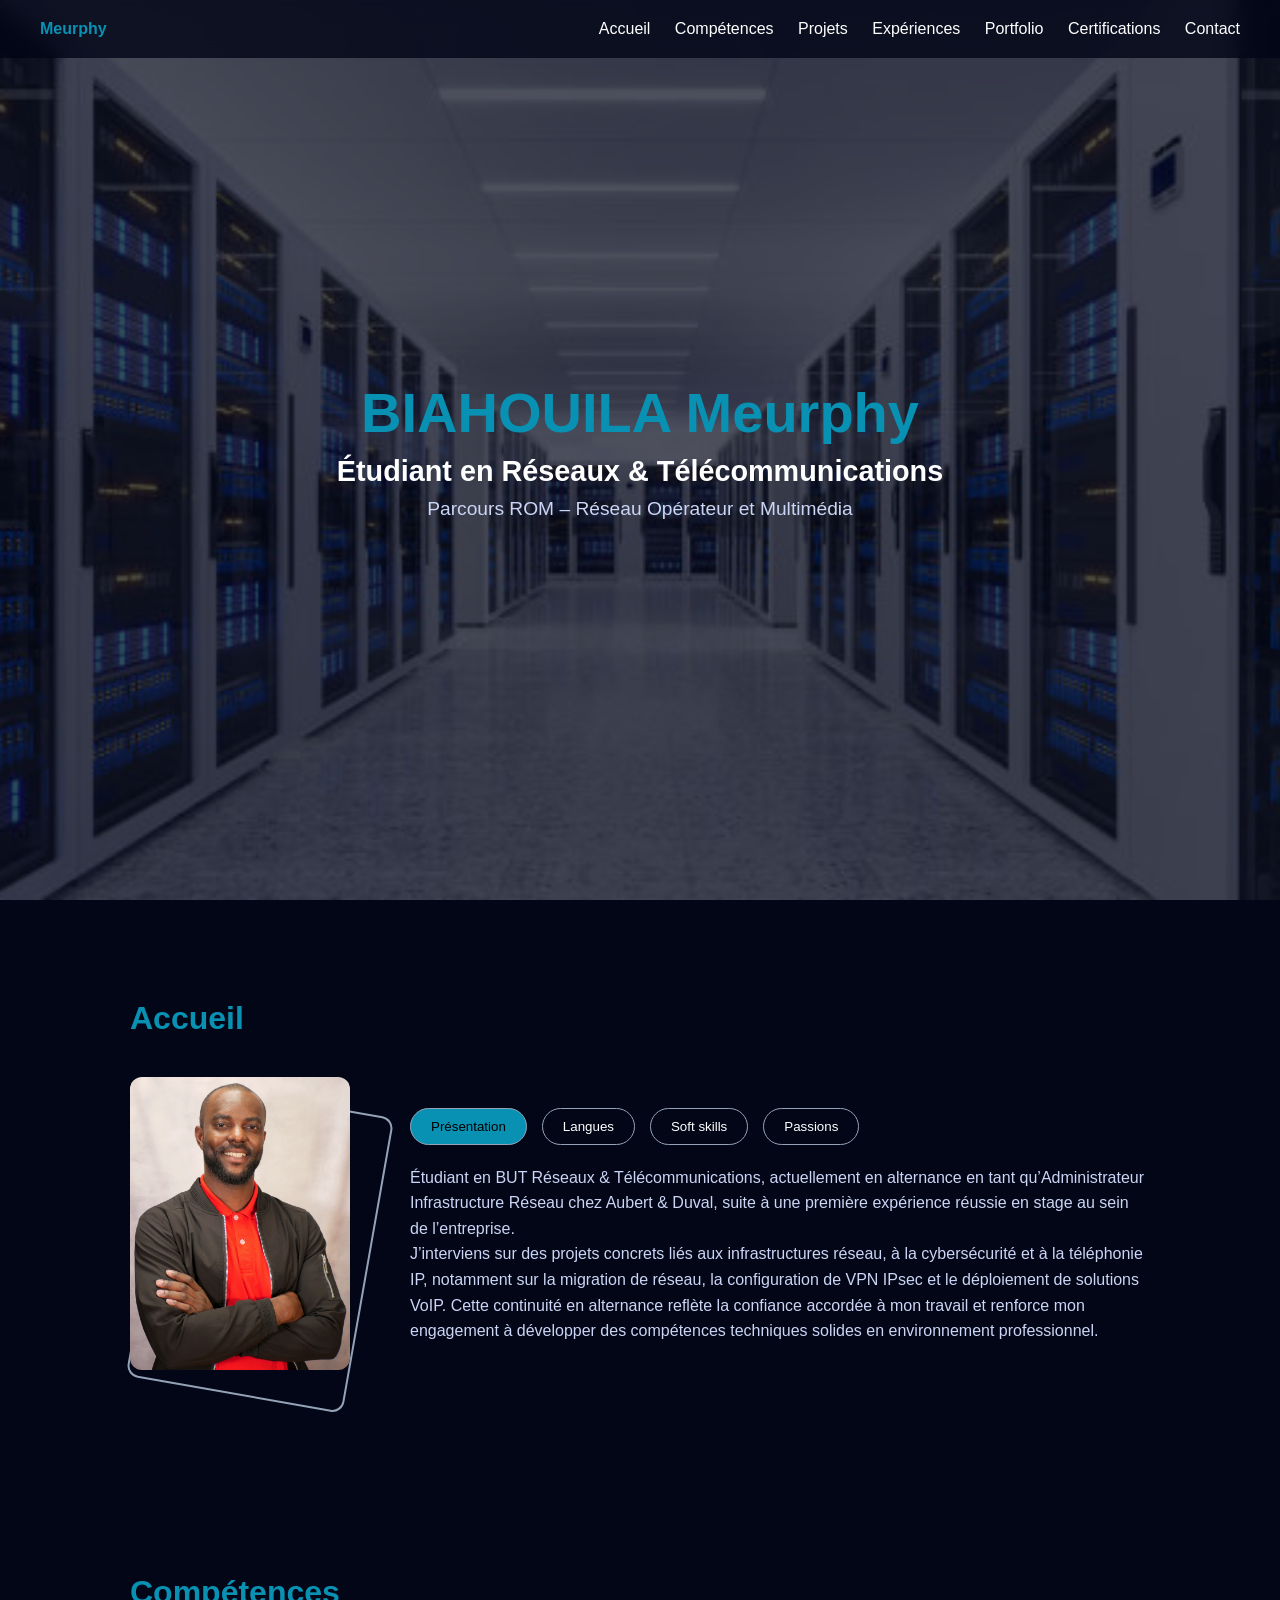
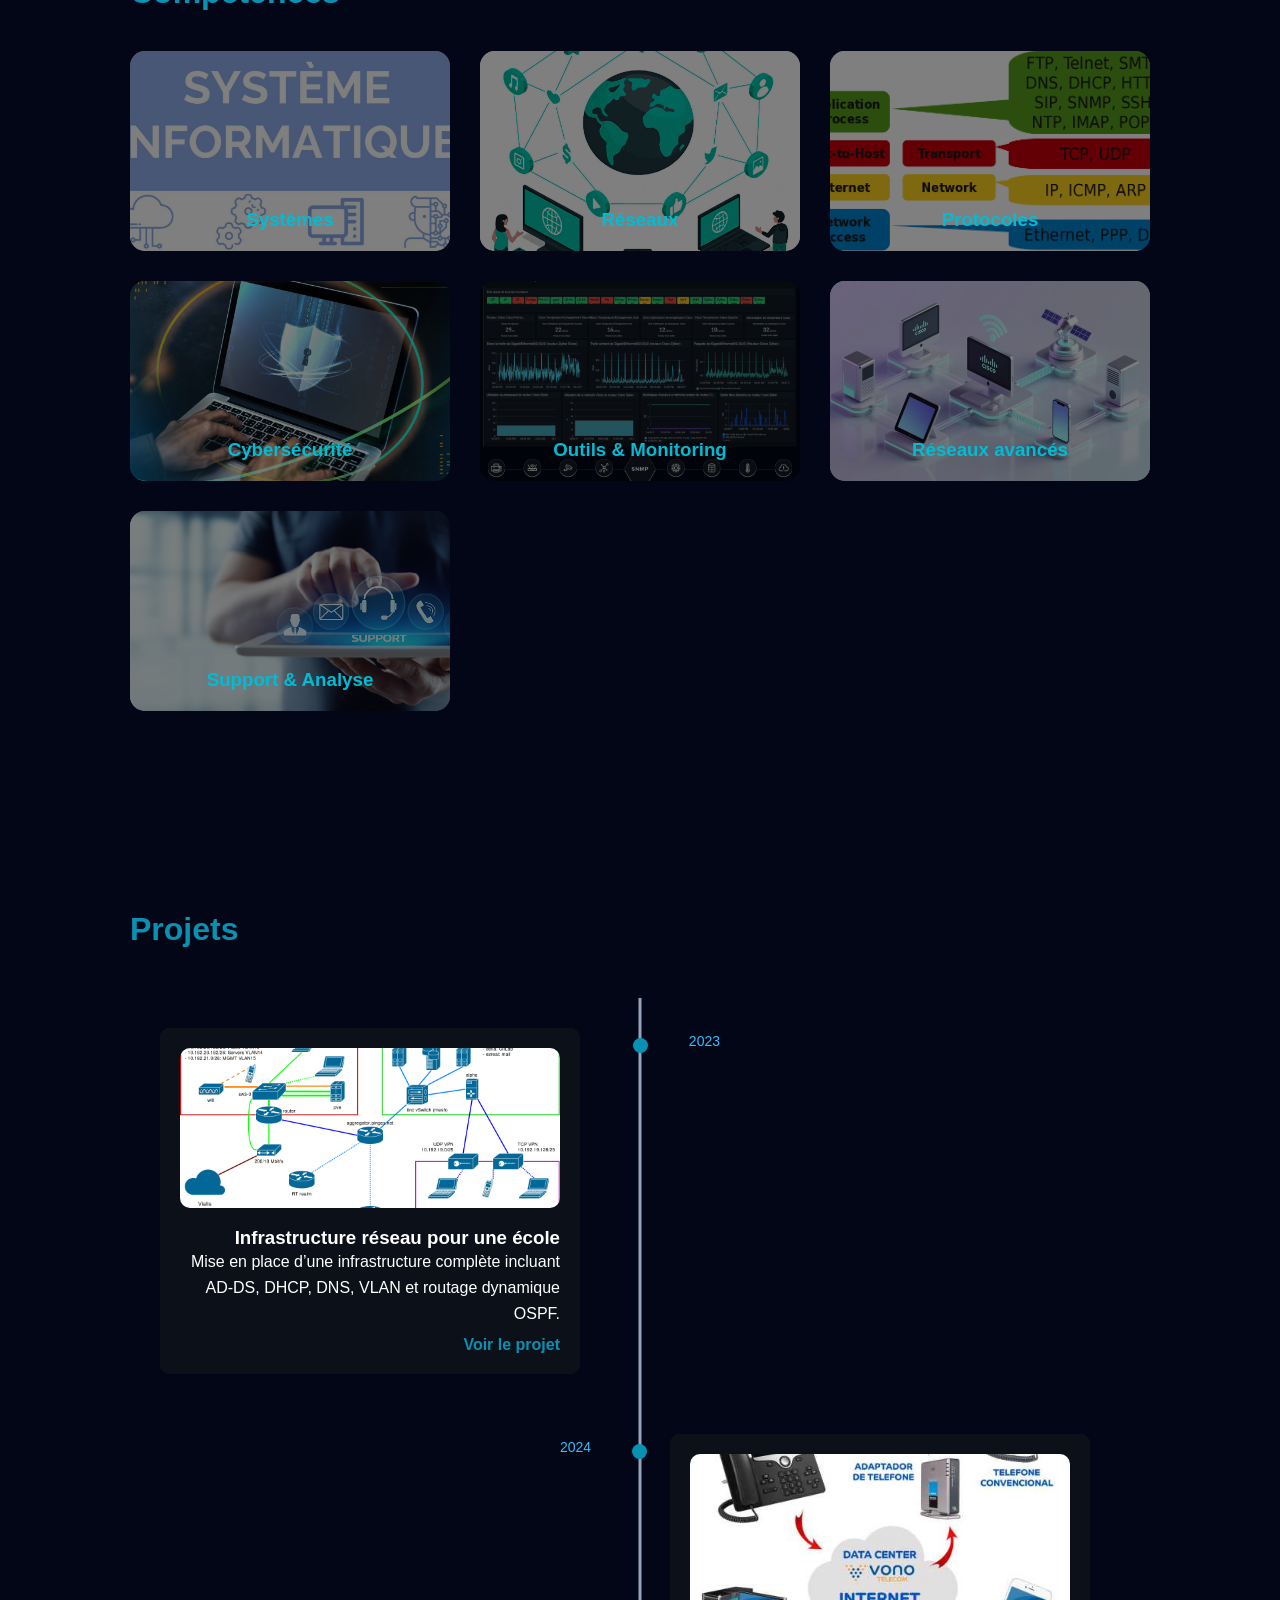
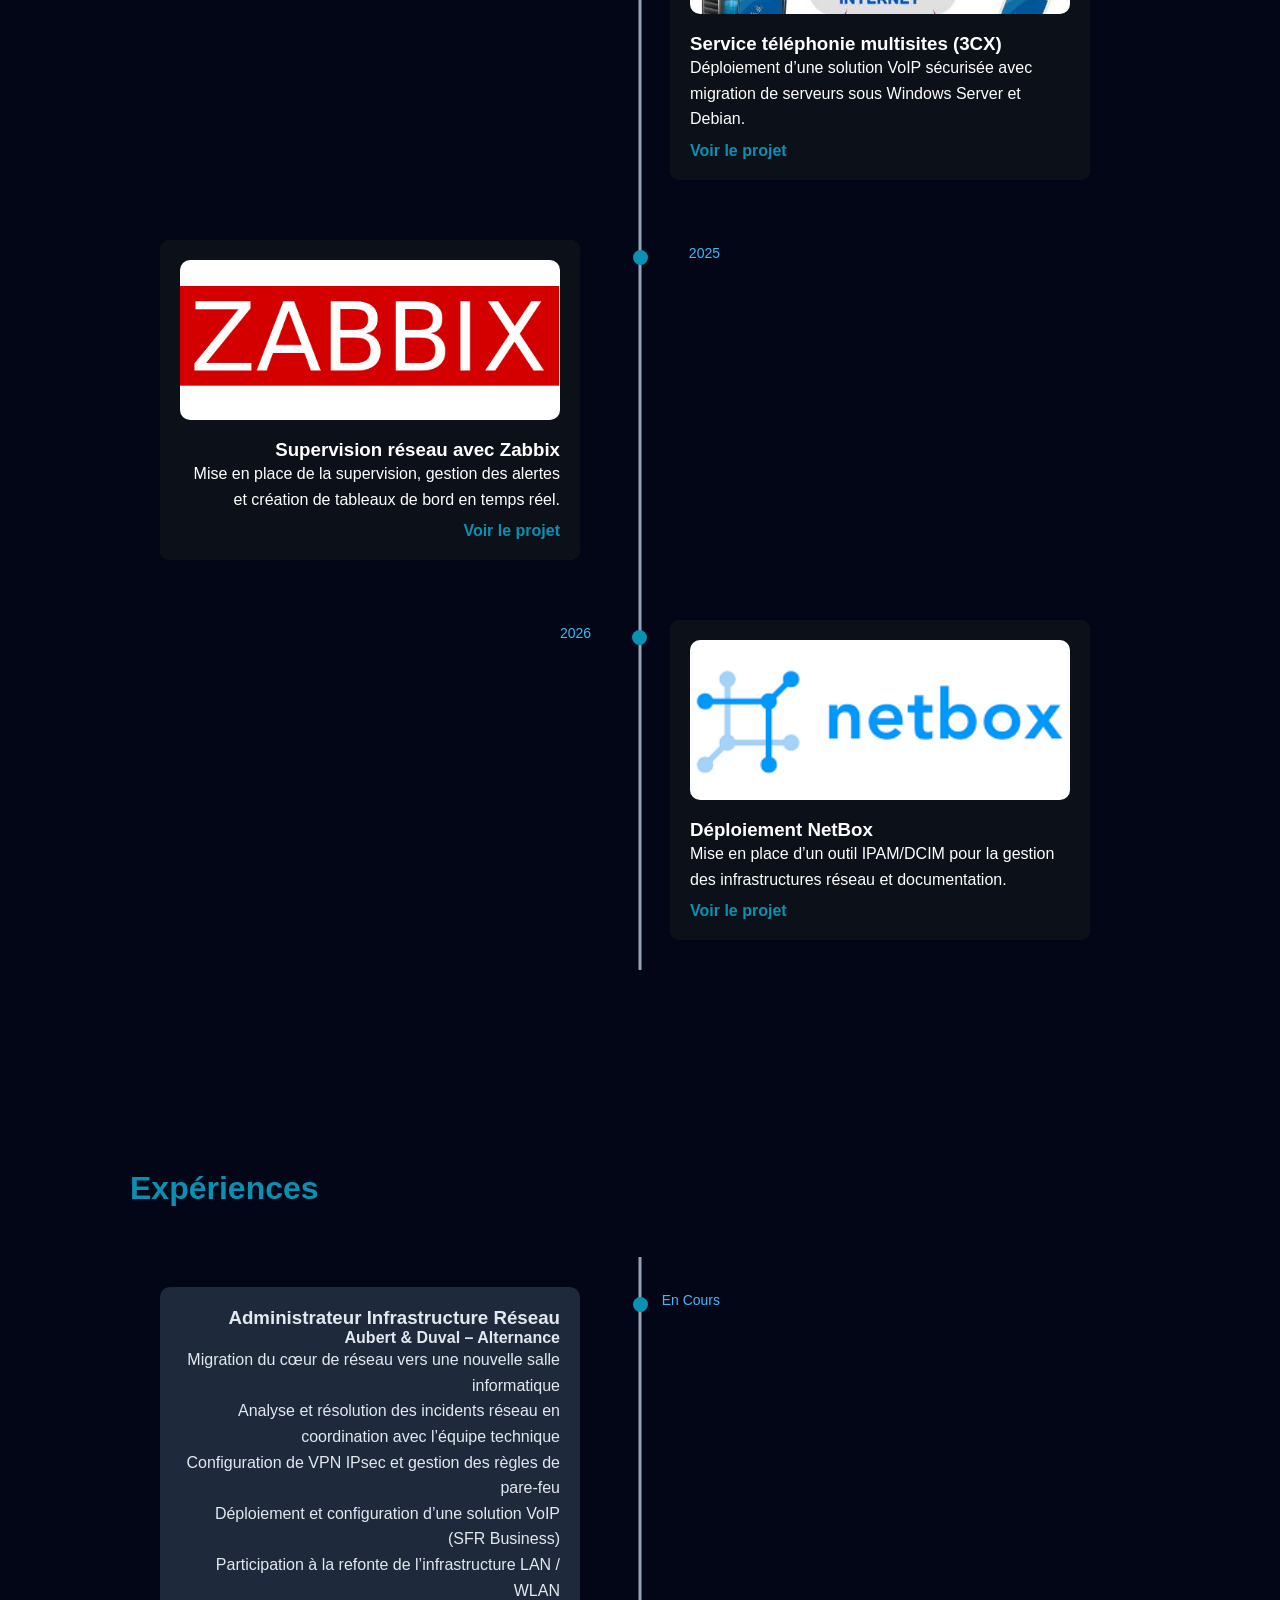
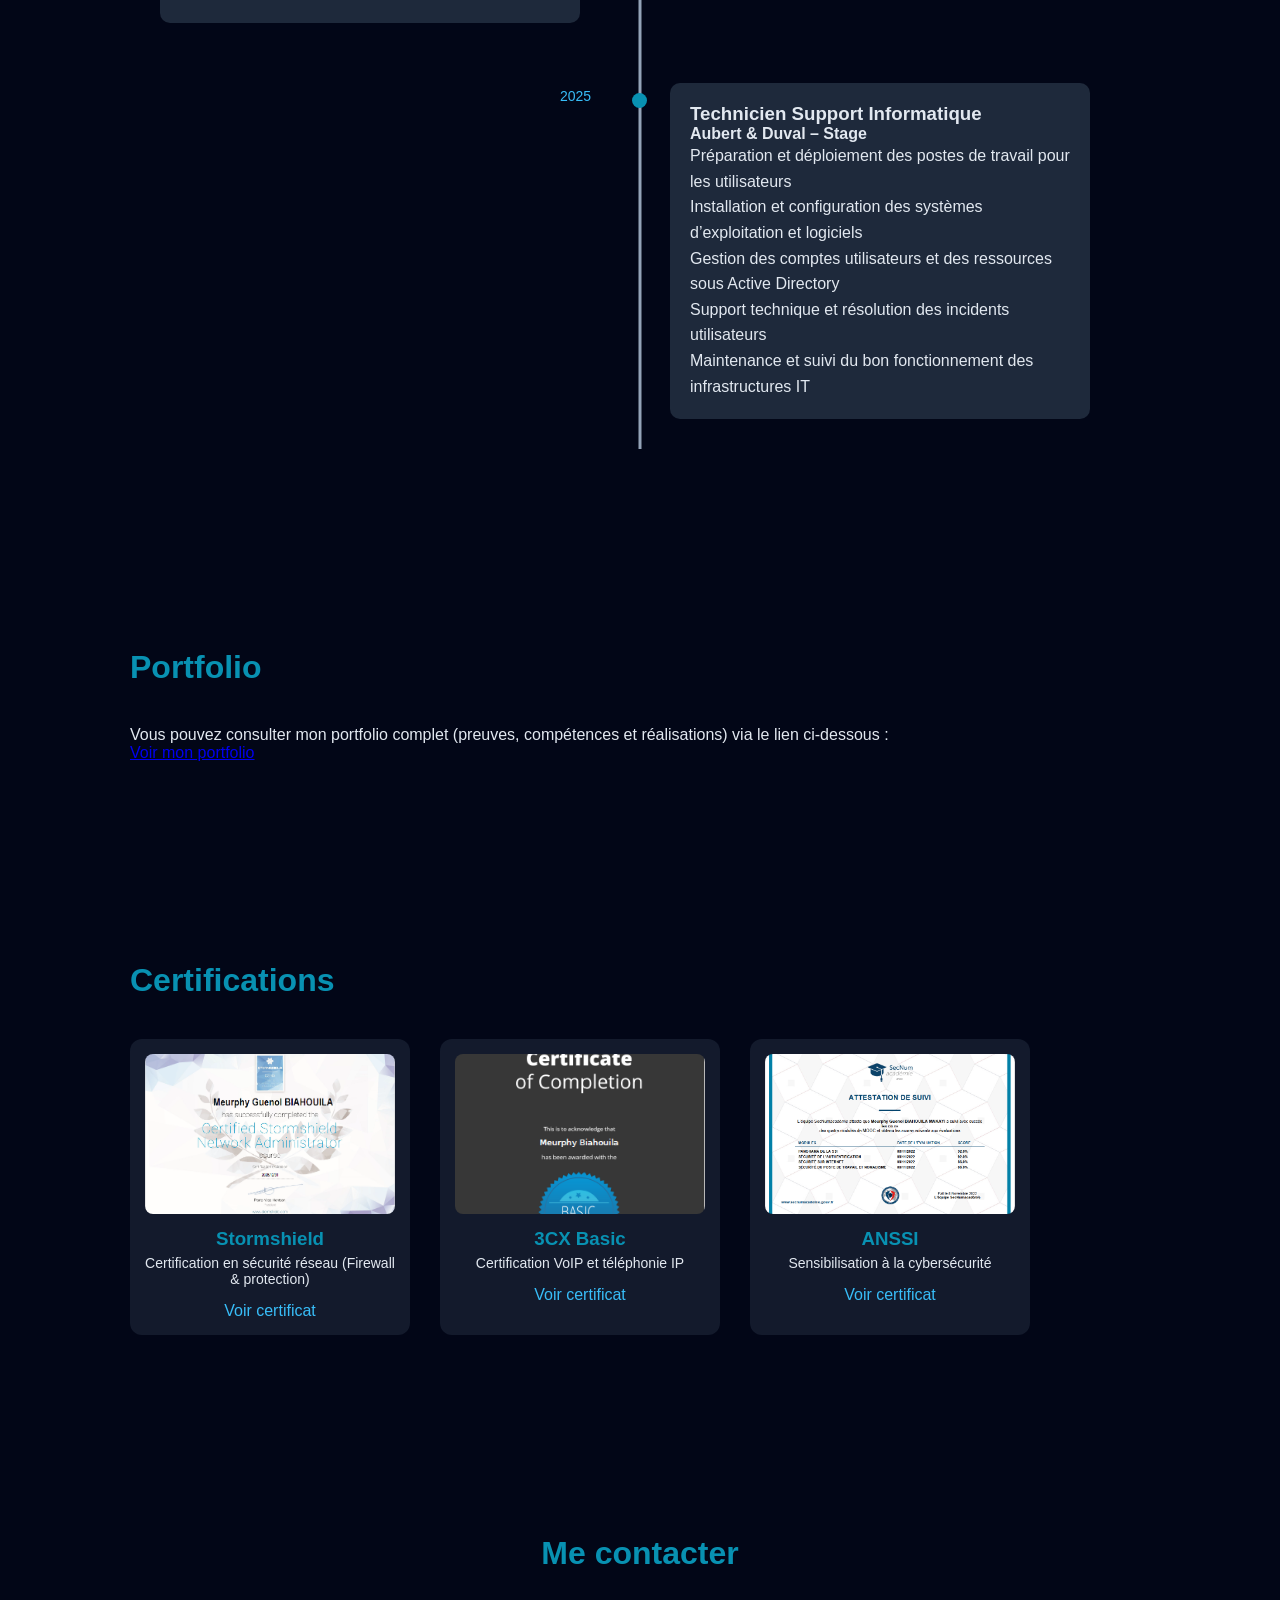
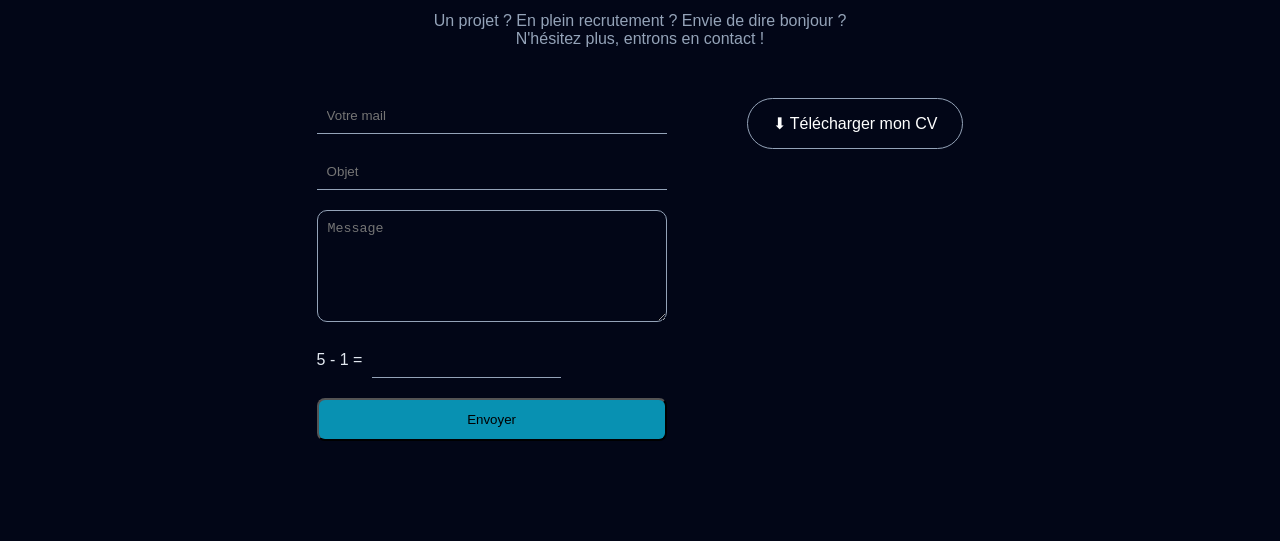
==== commit 5a7267fa: "Add files via upload" ====
--- a/index.html
+++ b/index.html
@@ -301,7 +301,7 @@
                 </a>
 
             </div>
-            <span class="timeline-date">2024</span>
+            <span class="timeline-date">2023</span>
         </div>
 
         <!-- PROJET 2 -->
@@ -322,7 +322,7 @@
                 </a>
 
             </div>
-            <span class="timeline-date">2023</span>
+            <span class="timeline-date">2024</span>
         </div>
 
         <!-- PROJET 3 -->
@@ -343,7 +343,7 @@
                 </a>
 
             </div>
-            <span class="timeline-date">2023</span>
+            <span class="timeline-date">2025</span>
         </div>
 
         <!-- PROJET 4 -->
@@ -364,7 +364,7 @@
                 </a>
 
             </div>
-            <span class="timeline-date">2024</span>
+            <span class="timeline-date">2026</span>
         </div>
 
     </div>
